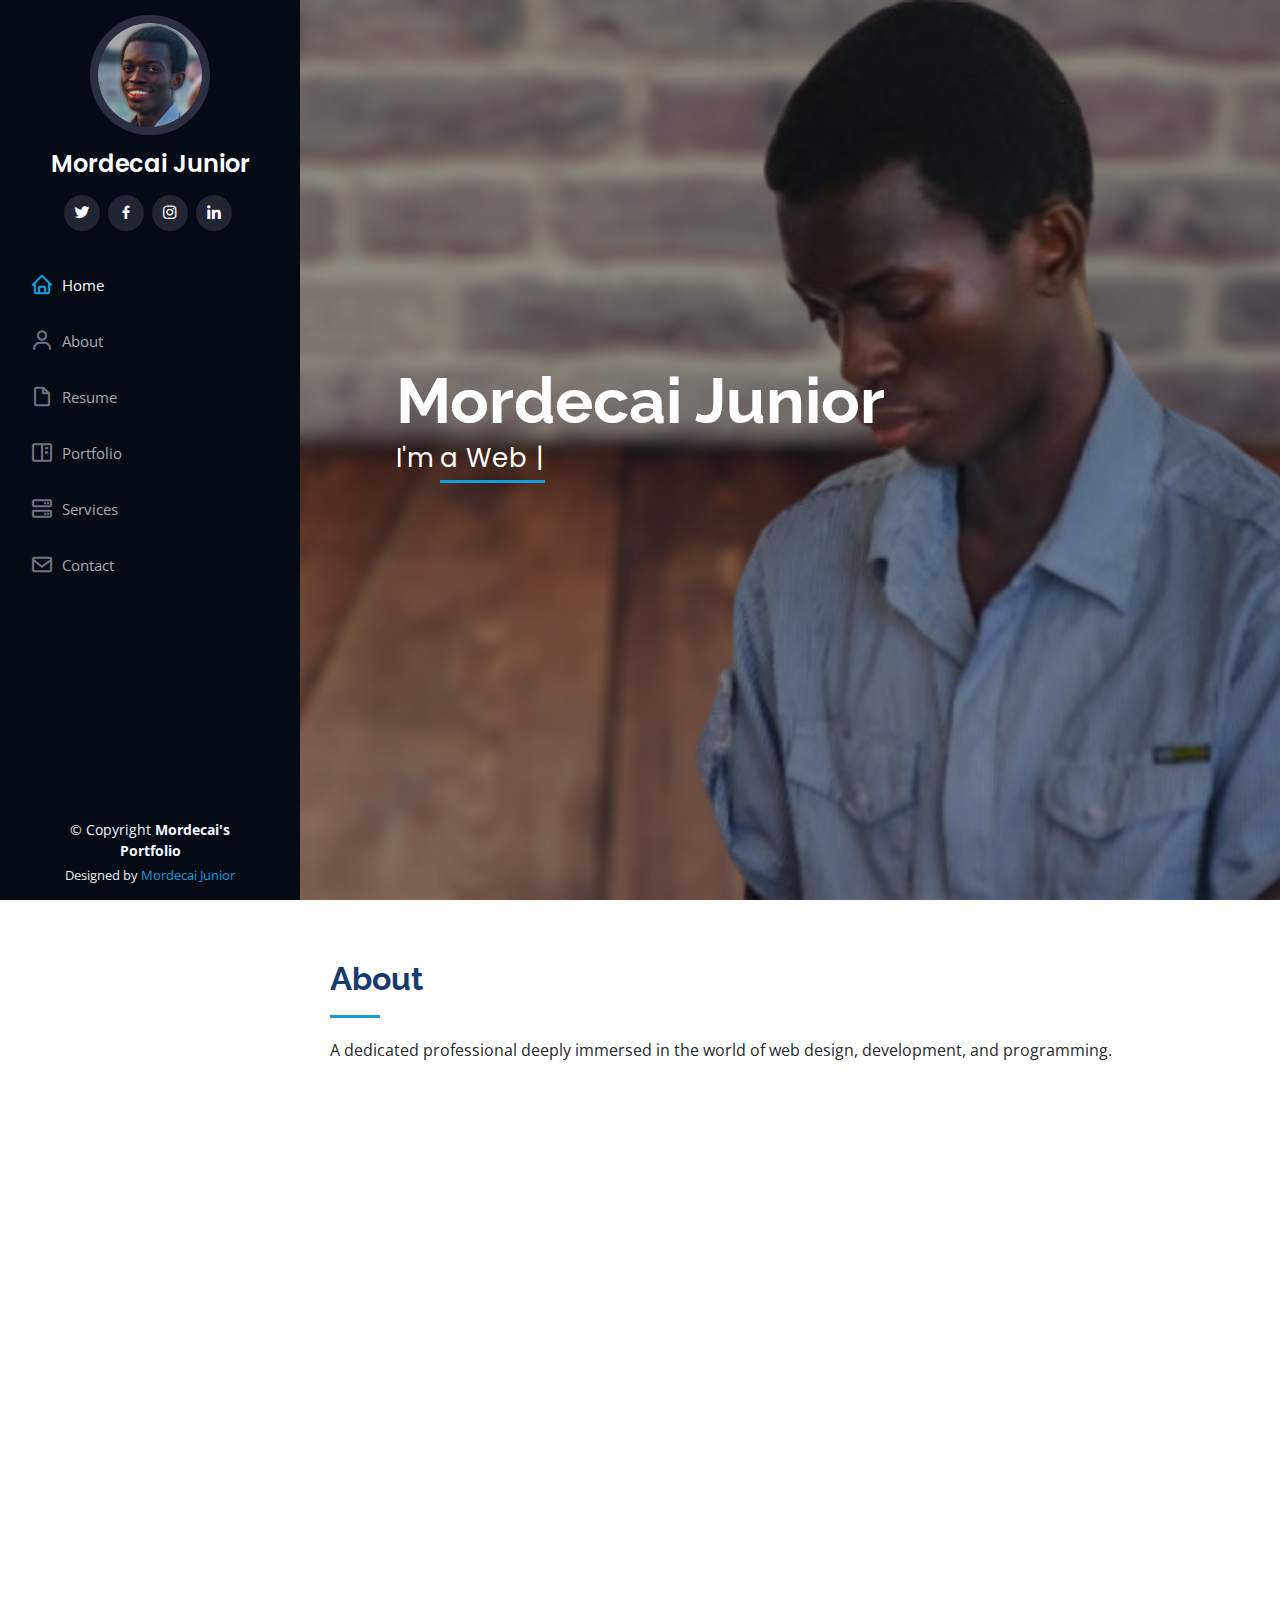
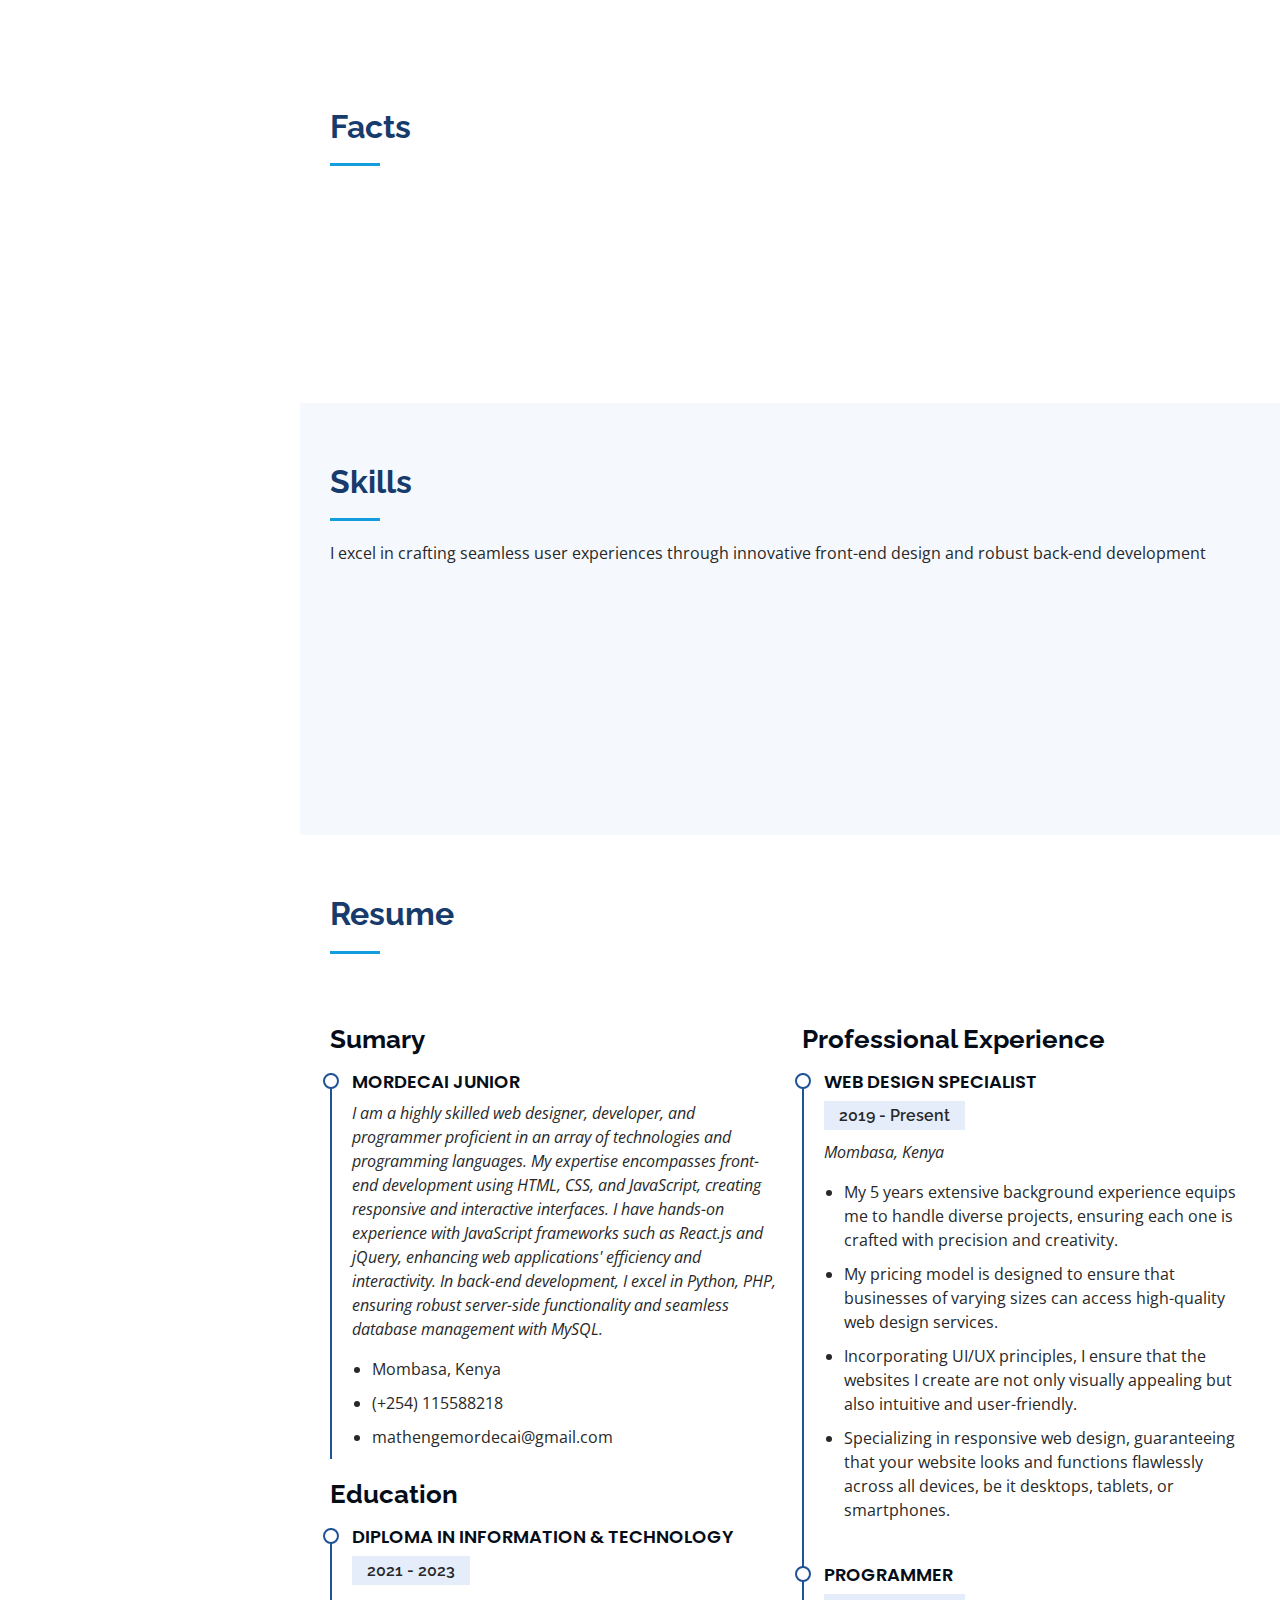
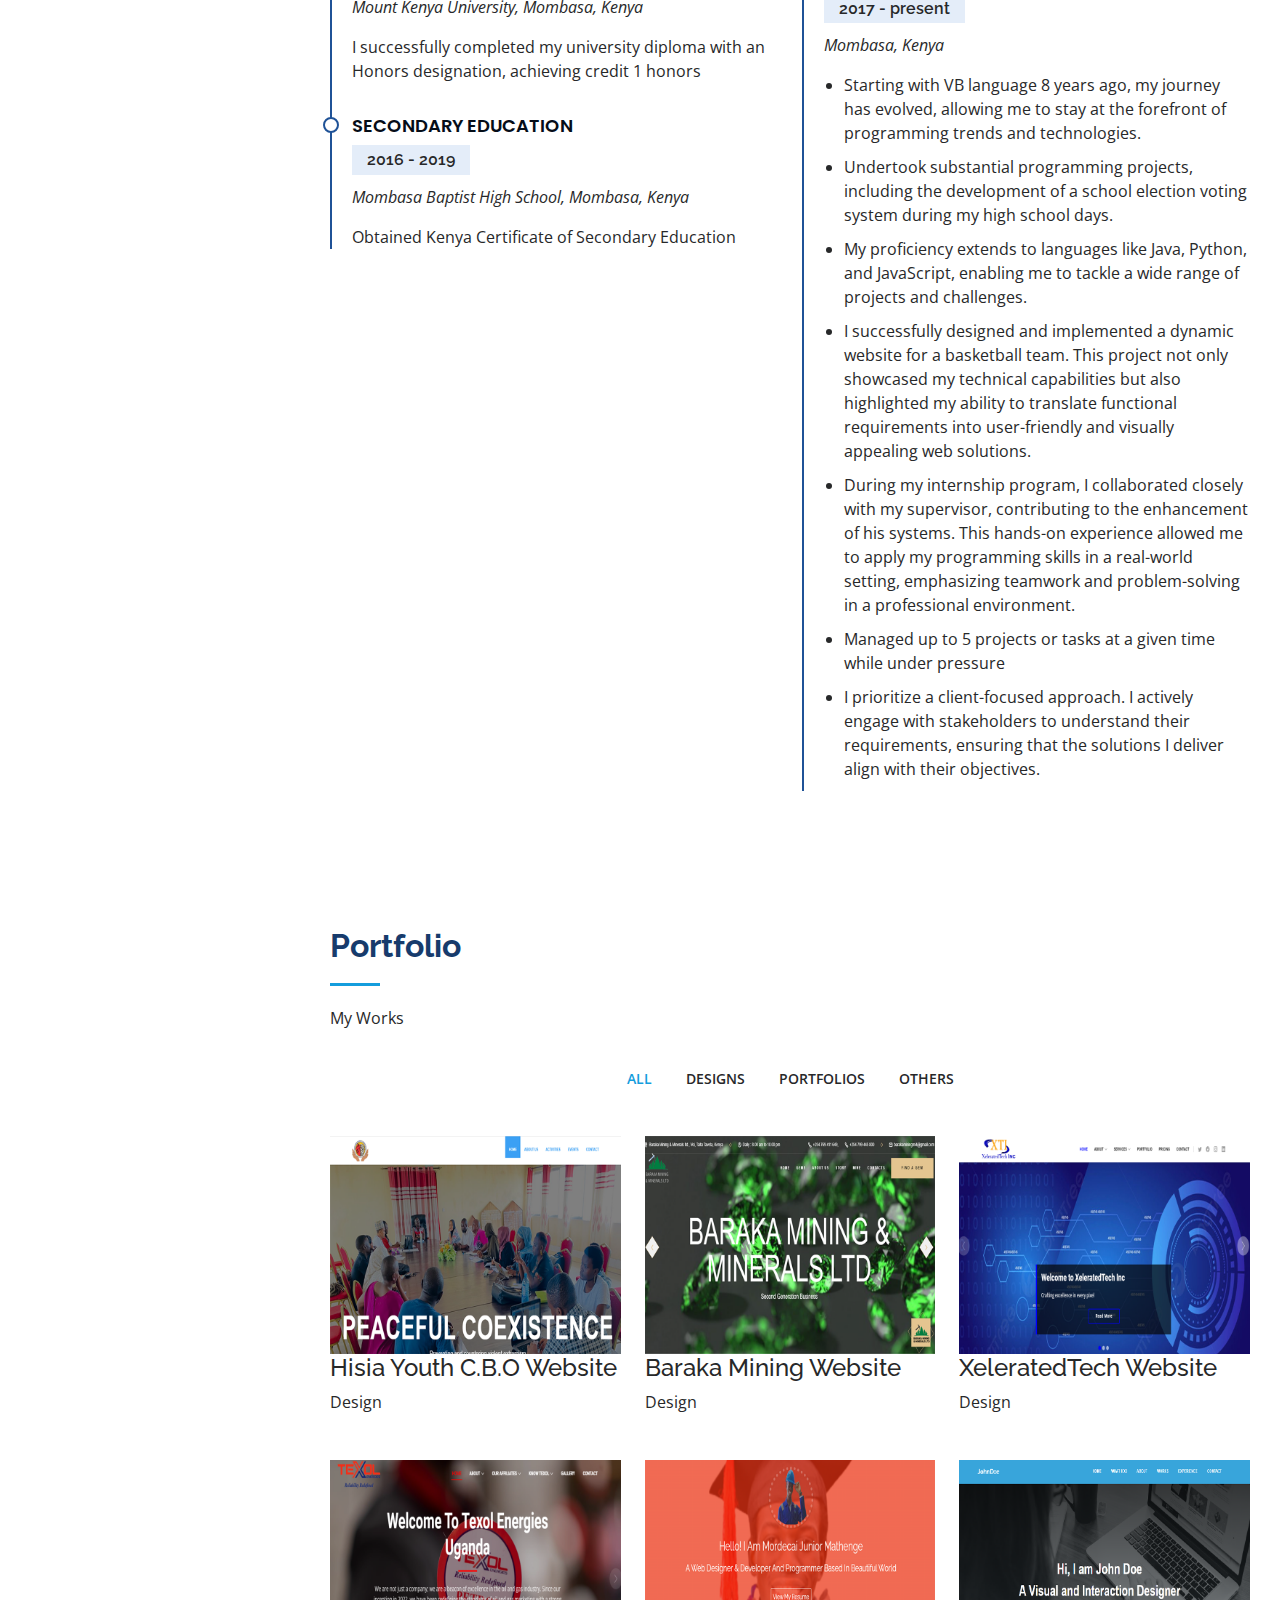
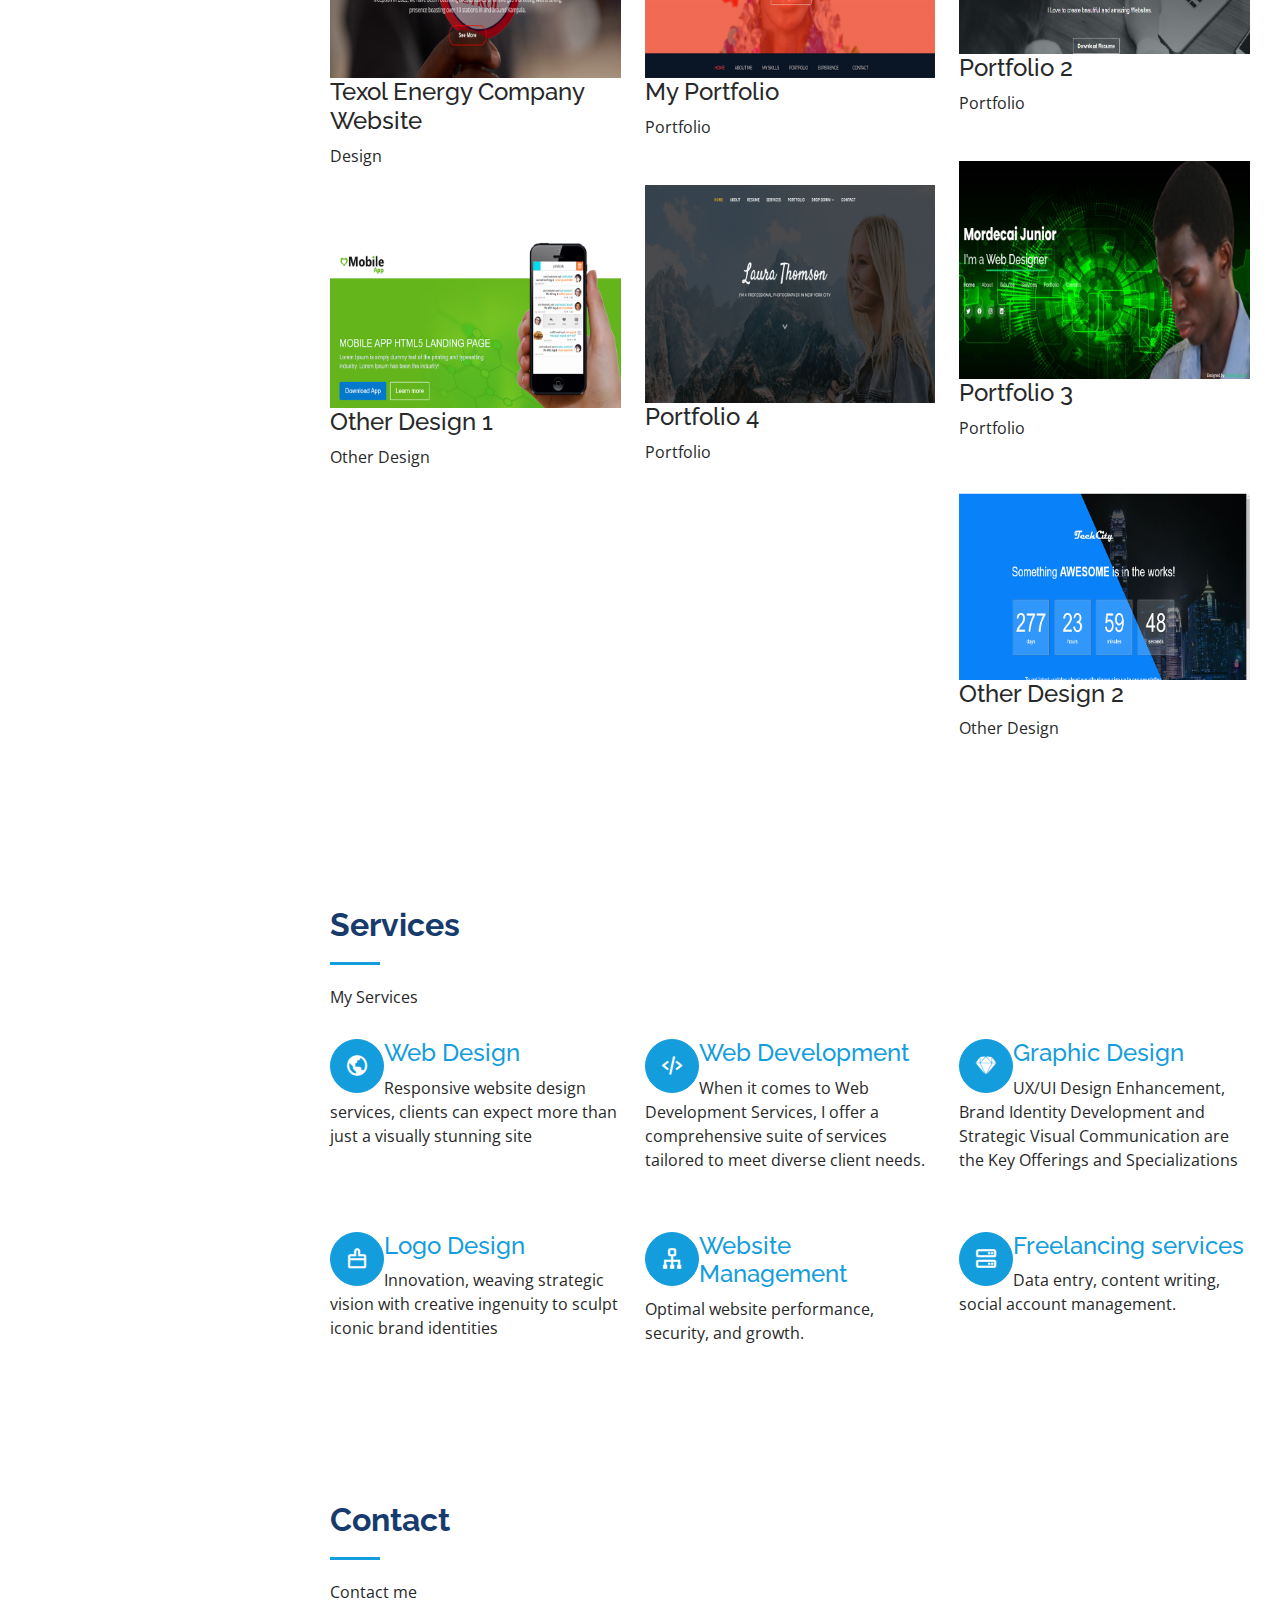
==== index.html @ 946fe079 "done" ====
<!DOCTYPE html>
<html lang="en">

<head>
  <meta charset="utf-8">
  <meta content="width=device-width, initial-scale=1.0" name="viewport">

  <title>Mordecai's Portfolio - Home</title>
  <meta content="" name="description">
  <meta content="" name="keywords">

  <!-- Favicons -->
  <link href="assets/img/favicon.png" rel="icon">
  <link href="assets/img/apple-touch-icon.png" rel="apple-touch-icon">

  <!-- Google Fonts -->
  <link href="https://fonts.googleapis.com/css?family=Open+Sans:300,300i,400,400i,600,600i,700,700i|Raleway:300,300i,400,400i,500,500i,600,600i,700,700i|Poppins:300,300i,400,400i,500,500i,600,600i,700,700i" rel="stylesheet">

  <!-- Vendor CSS Files -->
  <link href="assets/vendor/aos/aos.css" rel="stylesheet">
  <link href="assets/vendor/bootstrap/css/bootstrap.min.css" rel="stylesheet">
  <link href="assets/vendor/bootstrap-icons/bootstrap-icons.css" rel="stylesheet">
  <link href="assets/vendor/boxicons/css/boxicons.min.css" rel="stylesheet">
  <link href="assets/vendor/glightbox/css/glightbox.min.css" rel="stylesheet">
  <link href="assets/vendor/swiper/swiper-bundle.min.css" rel="stylesheet">

  <!-- Template Main CSS File -->
  <link href="assets/css/style.css" rel="stylesheet">

  <!-- =======================================================
  * Template Name: Mordecai's Portfolio
  * Updated: Jan 30 2024 with Bootstrap v5.3.2
  * Author: Owner of xeleratedtech.com
  ======================================================== -->
</head>

<body>

  <!-- ======= Mobile nav toggle button ======= -->
  <i class="bi bi-list mobile-nav-toggle d-xl-none"></i>

  <!-- ======= Header ======= -->
  <header id="header">
    <div class="d-flex flex-column">

      <div class="profile">
        <img src="assets/img/profile-img2.jpg" alt="" class="img-fluid rounded-circle">
        <h1 class="text-light"><a href="index.html">Mordecai Junior</a></h1>
        <div class="social-links mt-3 text-center">
          <a href="https://twitter.com/mordecai_j_m" class="twitter"><i class="bx bxl-twitter"></i></a>
          <a href="https://www.facebook.com/mordecai.mathenge/" class="facebook"><i class="bx bxl-facebook"></i></a>
          <a href="https://www.instagram.com/mordy_junior/" class="instagram"><i class="bx bxl-instagram"></i></a>
          <a href="https://www.linkedin.com/in/mordecai-mathenge-b097bb1b5/" class="linkedin"><i class="bx bxl-linkedin"></i></a>
        </div>
      </div>

      <nav id="navbar" class="nav-menu navbar">
        <ul>
          <li><a href="#hero" class="nav-link scrollto active"><i class="bx bx-home"></i> <span>Home</span></a></li>
          <li><a href="#about" class="nav-link scrollto"><i class="bx bx-user"></i> <span>About</span></a></li>
          <li><a href="#resume" class="nav-link scrollto"><i class="bx bx-file-blank"></i> <span>Resume</span></a></li>
          <li><a href="#portfolio" class="nav-link scrollto"><i class="bx bx-book-content"></i> <span>Portfolio</span></a></li>
          <li><a href="#services" class="nav-link scrollto"><i class="bx bx-server"></i> <span>Services</span></a></li>
          <li><a href="#contact" class="nav-link scrollto"><i class="bx bx-envelope"></i> <span>Contact</span></a></li>
        </ul>
      </nav><!-- .nav-menu -->
    </div>
  </header><!-- End Header -->

  <!-- ======= Hero Section ======= -->
  <section id="hero" class="d-flex flex-column justify-content-center align-items-center">
    <div class="hero-container" data-aos="fade-in">
      <h1>Mordecai Junior</h1>
      <p>I'm <span class="typed" data-typed-items="a Web Designer, a Web Developer, a Freelancer, a Programmer"></span></p>
    </div>
  </section><!-- End Hero -->

  <main id="main">

    <!-- ======= About Section ======= -->
    <section id="about" class="about">
      <div class="container">

        <div class="section-title">
          <h2>About</h2>
          <p>A dedicated professional deeply immersed in the world of web design, development, and programming.</p>
        </div>

        <div class="row">
          <div class="col-lg-4" data-aos="fade-right">
            <img src="assets/img/profile-img2.jpg" class="img-fluid" alt="">
          </div>
          <div class="col-lg-8 pt-4 pt-lg-0 content" data-aos="fade-left">
            <h3>Web Designer &amp; Developer.</h3>
            <p class="fst-italic">
              In the fast-paced world of web technologies, I am always eager to learn and grow. Staying updated with the latest trends and tools is not just a habit but a passion. This continuous learning allows me to incorporate cutting-edge techniques into my work, ensuring that my clients receive websites that are not only modern but also innovative in every sense.
            </p>
            <div class="row">
              <div class="col-lg-6">
                <ul>
                  <li><i class="bi bi-chevron-right"></i> <strong>Birthday:</strong> <span>30<sup>TH</sup> JULY 2002</span></li>
                  <li><i class="bi bi-chevron-right"></i> <strong>Website:</strong><a href="https://xeleratedtech.com" target="_blank"><span>www.xeleratedtech.com</span></a></li>
                  <li><i class="bi bi-chevron-right"></i> <strong>Phone:</strong><a href="tel:+254115588218" aria-label="+254 115 588218">
                    +254 115 588218
                  </a></li>
                  <li><i class="bi bi-chevron-right"></i> <strong>City:</strong> <span>Mombasa, Kenya</span></li>
                </ul>
              </div>
              <div class="col-lg-6">
                <ul>
                  <li><i class="bi bi-chevron-right"></i> <strong>Age:</strong> <span>22</span></li>
                  <li><i class="bi bi-chevron-right"></i> <strong>Email:</strong><a href="mailto:mathengemordecai@gmail.com" aria-label="mathengemordecai@gmail.com" target="_blank">
                    mathengemordecai@gmail.com
                  </a></li>
                  <li><i class="bi bi-chevron-right"></i> <strong>Freelance:</strong> <span>Available</span></li>
                </ul>
              </div>
            </div>
            <p>
              I take immense pride in my ability to design visually striking and user-friendly websites. Utilizing my skills in HTML, CSS, and JavaScript, I create responsive interfaces that ensure seamless navigation and an enjoyable user experience. Additionally, my expertise extends to back-end development, where languages like Python, PHP, and Ruby enable me to build powerful and dynamic web applications.
            </p>
          </div>
        </div>

      </div>
    </section><!-- End About Section -->

    <!-- ======= Facts Section ======= -->
    <section id="facts" class="facts">
      <div class="container">

        <div class="section-title">
          <h2>Facts</h2>
        </div>

        <div class="row no-gutters">

          <div class="col-lg-3 col-md-6 d-md-flex align-items-md-stretch" data-aos="fade-up">
            <div class="count-box">
              <i class="bi bi-emoji-smile"></i>
              <span data-purecounter-start="0" data-purecounter-end="232" data-purecounter-duration="1" class="purecounter"></span>
              <p><strong>Happy Clients</strong></p>
            </div>
          </div>

          <div class="col-lg-3 col-md-6 d-md-flex align-items-md-stretch" data-aos="fade-up" data-aos-delay="100">
            <div class="count-box">
              <i class="bi bi-journal-richtext"></i>
              <span data-purecounter-start="0" data-purecounter-end="15" data-purecounter-duration="1" class="purecounter"></span>
              <p><strong>Projects</strong></p>
            </div>
          </div>

          <div class="col-lg-3 col-md-6 d-md-flex align-items-md-stretch" data-aos="fade-up" data-aos-delay="200">
            <div class="count-box">
              <i class="bi bi-headset"></i>
              <span data-purecounter-start="0" data-purecounter-end="1440" data-purecounter-duration="1" class="purecounter"></span>
              <p><strong>Hours Of Support</strong></p>
            </div>
          </div>

          <div class="col-lg-3 col-md-6 d-md-flex align-items-md-stretch" data-aos="fade-up" data-aos-delay="300">
            <div class="count-box">
              <i class="bi bi-git"></i>
              <span data-purecounter-start="0" data-purecounter-end="558" data-purecounter-duration="1" class="purecounter"></span>
              <p><strong>Git commits</strong></p>
            </div>
          </div>

        </div>

      </div>
    </section><!-- End Facts Section -->

    <!-- ======= Skills Section ======= -->
    <section id="skills" class="skills section-bg">
      <div class="container">

        <div class="section-title">
          <h2>Skills</h2>
          <p>I excel in crafting seamless user experiences through innovative front-end design and robust back-end development</p>
        </div>

        <div class="row skills-content">

          <div class="col-lg-6" data-aos="fade-up">

            <div class="progress">
              <span class="skill">HTML <i class="val">100%</i></span>
              <div class="progress-bar-wrap">
                <div class="progress-bar" role="progressbar" aria-valuenow="100" aria-valuemin="0" aria-valuemax="100"></div>
              </div>
            </div>

            <div class="progress">
              <span class="skill">CSS <i class="val">90%</i></span>
              <div class="progress-bar-wrap">
                <div class="progress-bar" role="progressbar" aria-valuenow="90" aria-valuemin="0" aria-valuemax="100"></div>
              </div>
            </div>

            <div class="progress">
              <span class="skill">JavaScript <i class="val">75%</i></span>
              <div class="progress-bar-wrap">
                <div class="progress-bar" role="progressbar" aria-valuenow="75" aria-valuemin="0" aria-valuemax="100"></div>
              </div>
            </div>

          </div>

          <div class="col-lg-6" data-aos="fade-up" data-aos-delay="100">

            <div class="progress">
              <span class="skill">PHP <i class="val">80%</i></span>
              <div class="progress-bar-wrap">
                <div class="progress-bar" role="progressbar" aria-valuenow="80" aria-valuemin="0" aria-valuemax="100"></div>
              </div>
            </div>

            <div class="progress">
              <span class="skill">WordPress/CMS <i class="val">90%</i></span>
              <div class="progress-bar-wrap">
                <div class="progress-bar" role="progressbar" aria-valuenow="90" aria-valuemin="0" aria-valuemax="100"></div>
              </div>
            </div>

            <div class="progress">
              <span class="skill">Photoshop <i class="val">55%</i></span>
              <div class="progress-bar-wrap">
                <div class="progress-bar" role="progressbar" aria-valuenow="55" aria-valuemin="0" aria-valuemax="100"></div>
              </div>
            </div>

          </div>

        </div>

      </div>
    </section><!-- End Skills Section -->

    <!-- ======= Resume Section ======= -->
  <section id="resume" class="resume">
    <div class="container">

      <div class="section-title">
        <h2>Resume</h2>
      </div>

      <div class="row">
        <div class="col-lg-6">
          <h3 class="resume-title">Sumary</h3>
          <div class="resume-item pb-0">
            <h4>Mordecai Junior</h4>
            <p><em>I am a highly skilled web designer, developer, and programmer proficient in an array of technologies and programming languages. My expertise encompasses front-end development using HTML, CSS, and JavaScript, creating responsive and interactive interfaces. I have hands-on experience with JavaScript frameworks such as React.js and jQuery, enhancing web applications' efficiency and interactivity. In back-end development, I excel in Python, PHP, ensuring robust server-side functionality and seamless database management with MySQL.</em></p>
            <p>
            <ul>
              <li>Mombasa, Kenya</li>
              <li>(+254) 115588218</li>
              <li>mathengemordecai@gmail.com</li>
            </ul>
            </p>
          </div>

          <h3 class="resume-title">Education</h3>
          <div class="resume-item">
            <h4>Diploma in information &amp; Technology</h4>
            <h5>2021 - 2023</h5>
            <p><em>Mount Kenya University, Mombasa, Kenya</em></p>
            <p>I successfully completed my university diploma with an Honors designation, achieving
            credit 1 honors</p>
          </div>
          <div class="resume-item">
            <h4>Secondary Education</h4>
            <h5>2016 - 2019</h5>
            <p><em>Mombasa Baptist High School, Mombasa, Kenya</em></p>
            <p>Obtained Kenya Certificate of Secondary Education</p>
          </div>
        </div>
        <div class="col-lg-6">
          <h3 class="resume-title">Professional Experience</h3>
          <div class="resume-item">
            <h4>Web design specialist</h4>
            <h5>2019 - Present</h5>
            <p><em>Mombasa, Kenya </em></p>
            <p>
            <ul>
              <li>My 5 years extensive background experience equips me to handle diverse projects, ensuring each one is crafted with precision and creativity.</li>
              <li>My pricing model is designed to ensure that businesses of varying sizes can access high-quality web design services. </li>
              <li>Incorporating UI/UX principles, I ensure that the websites I create are not only visually appealing but also intuitive and user-friendly.</li>
              <li>Specializing in responsive web design, guaranteeing that your website looks and functions flawlessly across all devices, be it desktops, tablets, or smartphones.</li>
            </ul>
            </p>
          </div>
          <div class="resume-item">
            <h4>Programmer</h4>
            <h5>2017 - present</h5>
            <p><em>Mombasa, Kenya</em></p>
            <p>
            <ul>
              <li>Starting with VB language 8 years ago, my journey has evolved, allowing me to stay at the forefront of programming trends and technologies.</li>
              <li>Undertook substantial programming projects, including the development of a school election voting system during my high school days.</li>
              <li>My proficiency extends to languages like Java, Python, and JavaScript, enabling me to tackle a wide range of projects and challenges.</li>
              <li>I successfully designed and implemented a dynamic website for a basketball team. This project not only showcased my technical capabilities but also highlighted my ability to translate functional requirements into user-friendly and visually appealing web solutions.</li>
              <li> During my internship program, I collaborated closely with my supervisor, contributing to the enhancement of his systems. This hands-on experience allowed me to apply my programming skills in a real-world setting, emphasizing teamwork and problem-solving in a professional environment.</li>
              <li>Managed up to 5 projects or tasks at a given time while under pressure</li>
              <li>I prioritize a client-focused approach. I actively engage with stakeholders to understand their requirements, ensuring that the solutions I deliver align with their objectives.</li>
            </ul>
            </p>
          </div>
        </div>
      </div>

    </div>
  </section><!-- End Resume Section -->

    <!-- ======= Portfolio Section ======= -->
  <section id="portfolio" class="portfolio">
    <div class="container">

      <div class="section-title">
        <h2>Portfolio</h2>
        <p>My Works</p>
      </div>

      <div class="row">
        <div class="col-lg-12 d-flex justify-content-center">
          <ul id="portfolio-flters">
            <li data-filter="*" class="filter-active">All</li>
            <li data-filter=".filter-designs">Designs</li>
            <li data-filter=".filter-portfolios">Portfolios</li>
            <li data-filter=".filter-others">others</li>
          </ul>
        </div>
      </div>

      <div class="row portfolio-container">

        <div class="col-lg-4 col-md-6 portfolio-item filter-designs">
          <div class="portfolio-wrap">
            <img src="assets/img/portfolio/portfolio1.png" class="img-fluid" alt="">
            <div class="portfolio-info">
              <h4>Hisia Youth C.B.O Website</h4>
              <p>Design</p>
              <div class="portfolio-links">
                <a href="assets/img/portfolio/portfolio1.png" data-gallery="portfolioGallery" class="portfolio-lightbox" title="Design 1"><i class="bx bx-plus"></i></a>
                <a href="https://morde2002.github.io/hisiayouth.github.io/" data-gallery="portfolioDetailsGallery" data-glightbox="type: external" class="portfolio-details-lightbox" title="Portfolio Details" target="_blank"><i class="bx bx-link"></i></a>
              </div>
            </div>
          </div>
        </div>

        <div class="col-lg-4 col-md-6 portfolio-item filter-designs">
          <div class="portfolio-wrap">
            <img src="assets/img/portfolio/portfolio2.png" class="img-fluid" alt="">
            <div class="portfolio-info">
              <h4>Baraka Mining Website</h4>
              <p>Design</p>
              <div class="portfolio-links">
                <a href="assets/img/portfolio/portfolio.png" data-gallery="portfolioGallery" class="portfolio-lightbox" title="Design 2"><i class="bx bx-plus"></i></a>
                <a href="https://barakaminingltd.co.ke" data-gallery="portfolioDetailsGallery" data-glightbox="type: external" class="portfolio-details-lightbox" title="Portfolio Details" target="_blank"><i class="bx bx-link"></i></a>
              </div>
            </div>
          </div>
        </div>

        <div class="col-lg-4 col-md-6 portfolio-item filter-designs">
          <div class="portfolio-wrap">
            <img src="assets/img/portfolio/portfolio3.png" class="img-fluid" alt="">
            <div class="portfolio-info">
              <h4>XeleratedTech Website</h4>
              <p>Design</p>
              <div class="portfolio-links">
                <a href="assets/img/portfolio/portfolio3.png" data-gallery="portfolioGallery" class="portfolio-lightbox" title="Design 3"><i class="bx bx-plus"></i></a>
                <a href="portfolio-details.html" data-gallery="portfolioDetailsGallery" data-glightbox="type: external" class="portfolio-details-lightbox" title="Portfolio Details"><i class="bx bx-link"></i></a>
              </div>
            </div>
          </div>
        </div>

        <div class="col-lg-4 col-md-6 portfolio-item filter-designs">
          <div class="portfolio-wrap">
            <img src="assets/img/portfolio/portfolio8.png" class="img-fluid" alt="">
            <div class="portfolio-info">
              <h4>Texol Energy Company Website</h4>
              <p>Design</p>
              <div class="portfolio-links">
                <a href="assets/img/portfolio/portfolio8.png" data-gallery="portfolioGallery" class="portfolio-lightbox" title="Design 4"><i class="bx bx-plus"></i></a>
                <a href="https://texolenergies.com" data-gallery="portfolioDetailsGallery" data-glightbox="type: external" class="portfolio-details-lightbox" title="Portfolio Details" target="_blank"><i class="bx bx-link"></i></a>
              </div>
            </div>
          </div>
        </div>

        <div class="col-lg-4 col-md-6 portfolio-item filter-portfolios">
          <div class="portfolio-wrap">
            <img src="assets/img/portfolio/portfolio4.png" class="img-fluid" alt="">
            <div class="portfolio-info">
              <h4>My Portfolio</h4>
              <p>Portfolio</p>
              <div class="portfolio-links">
                <a href="assets/img/portfolio/portfolio4.png" data-gallery="portfolioGallery" class="portfolio-lightbox" title="Portfolio 1"><i class="bx bx-plus"></i></a>
                <a href="portfolio-details.html" data-gallery="portfolioDetailsGallery" data-glightbox="type: external" class="portfolio-details-lightbox" title="Portfolio Details"><i class="bx bx-link"></i></a>
              </div>
            </div>
          </div>
        </div>

        <div class="col-lg-4 col-md-6 portfolio-item filter-portfolios">
          <div class="portfolio-wrap">
            <img src="assets/img/portfolio/portfolio5.png" class="img-fluid" alt="">
            <div class="portfolio-info">
              <h4>Portfolio 2</h4>
              <p>Portfolio</p>
              <div class="portfolio-links">
                <a href="assets/img/portfolio/portfolio5.png" data-gallery="portfolioGallery" class="portfolio-lightbox" title="Portfolio 2"><i class="bx bx-plus"></i></a>
                <a href="portfolio-details.html" data-gallery="portfolioDetailsGallery" data-glightbox="type: external" class="portfolio-details-lightbox" title="Portfolio Details"><i class="bx bx-link"></i></a>
              </div>
            </div>
          </div>
        </div>

        <div class="col-lg-4 col-md-6 portfolio-item filter-portfolios">
          <div class="portfolio-wrap">
            <img src="assets/img/portfolio/portfolio9.png" class="img-fluid" alt="">
            <div class="portfolio-info">
              <h4>Portfolio 3</h4>
              <p>Portfolio</p>
              <div class="portfolio-links">
                <a href="assets/img/portfolio/portfolio9.png" data-gallery="portfolioGallery" class="portfolio-lightbox" title="Portfolio 3"><i class="bx bx-plus"></i></a>
                <a href="portfolio-details.html" data-gallery="portfolioDetailsGallery" data-glightbox="type: external" class="portfolio-details-lightbox" title="Portfolio Details"><i class="bx bx-link"></i></a>
              </div>
            </div>
          </div>
        </div>

        <div class="col-lg-4 col-md-6 portfolio-item filter-portfolios">
          <div class="portfolio-wrap">
            <img src="assets/img/portfolio/portfolio10.png" class="img-fluid" alt="">
            <div class="portfolio-info">
              <h4>Portfolio 4</h4>
              <p>Portfolio</p>
              <div class="portfolio-links">
                <a href="assets/img/portfolio/portfolio10.png" data-gallery="portfolioGallery" class="portfolio-lightbox" title="Portfolio 4"><i class="bx bx-plus"></i></a>
                <a href="portfolio-details.html" data-gallery="portfolioDetailsGallery" data-glightbox="type: external" class="portfolio-details-lightbox" title="Portfolio Details"><i class="bx bx-link"></i></a>
              </div>
            </div>
          </div>
        </div>

        <div class="col-lg-4 col-md-6 portfolio-item filter-others">
          <div class="portfolio-wrap">
            <img src="assets/img/portfolio/portfolio6.png" class="img-fluid" alt="">
            <div class="portfolio-info">
              <h4>Other Design 1</h4>
              <p>Other Design</p>
              <div class="portfolio-links">
                <a href="assets/img/portfolio/portfolio6.png" data-gallery="portfolioGallery" class="portfolio-lightbox" title="Other Design 1"><i class="bx bx-plus"></i></a>
                <a href="portfolio-details.html" data-gallery="portfolioDetailsGallery" data-glightbox="type: external" class="portfolio-details-lightbox" title="Portfolio Details"><i class="bx bx-link"></i></a>
              </div>
            </div>
          </div>
        </div>
        
        <div class="col-lg-4 col-md-6 portfolio-item filter-others">
          <div class="portfolio-wrap">
            <img src="assets/img/portfolio/portfolio7.png" class="img-fluid" alt="">
            <div class="portfolio-info">
              <h4>Other Design 2</h4>
              <p>Other Design</p>
              <div class="portfolio-links">
                <a href="assets/img/portfolio/portfolio7.png" data-gallery="portfolioGallery" class="portfolio-lightbox" title="Other Design 2"><i class="bx bx-plus"></i></a>
                <a href="portfolio-details.html" data-gallery="portfolioDetailsGallery" data-glightbox="type: external" class="portfolio-details-lightbox" title="Portfolio Details"><i class="bx bx-link"></i></a>
              </div>
            </div>
          </div>
        </div>

      </div>

    </div>
  </section><!-- End Portfolio Section -->

    <!-- ======= Services Section ======= -->
  <section id="services" class="services">
    <div class="container">

      <div class="section-title">
        <h2>Services</h2>
        <p>My Services</p>
      </div>

      <div class="row">
        <div class="col-lg-4 col-md-6 d-flex align-items-stretch">
          <div class="icon-box">
            <div class="icon"><i class="bx bx-world"></i></div>
            <h4><a href="">Web Design</a></h4>
            <p>Responsive website design services, clients can expect more than just a visually stunning site</p>
          </div>
        </div>

        <div class="col-lg-4 col-md-6 d-flex align-items-stretch mt-4 mt-md-0">
          <div class="icon-box">
            <div class="icon"><i class='bx bx-code-alt'></i></div>
            <h4><a href="">Web Development</a></h4>
            <p>When it comes to Web Development Services, I offer a comprehensive suite of services tailored to meet diverse client needs.</p>
          </div>
        </div>

        <div class="col-lg-4 col-md-6 d-flex align-items-stretch mt-4 mt-lg-0">
          <div class="icon-box">
            <div class="icon"><i class='bx bxl-sketch'></i></div>
            <h4><a href="">Graphic Design</a></h4>
            <p>UX/UI Design Enhancement, Brand Identity Development and Strategic Visual Communication are the Key Offerings and Specializations</p>
          </div>
        </div>

        <div class="col-lg-4 col-md-6 d-flex align-items-stretch mt-4">
          <div class="icon-box">
            <div class="icon"><i class='bx bx-brush-alt'></i></div>
            <h4><a href="">Logo Design</a></h4>
            <p>Innovation, weaving strategic vision with creative ingenuity to sculpt iconic brand identities</p>
          </div>
        </div>

        <div class="col-lg-4 col-md-6 d-flex align-items-stretch mt-4">
          <div class="icon-box">
            <div class="icon"><i class='bx bx-sitemap'></i></div>
            <h4><a href="">Website Management</a></h4>
            <p>Optimal website performance, security, and growth.</p>
          </div>
        </div>

        <div class="col-lg-4 col-md-6 d-flex align-items-stretch mt-4">
          <div class="icon-box">
            <div class="icon"><i class='bx bx-server'></i></div>
            <h4><a href="">Freelancing services</a></h4>
            <p>Data entry, content writing, social account management.</p>
          </div>
        </div>

      </div>

    </div>
  </section><!-- End Services Section -->

    <!-- ======= Testimonials Section ======= -->
    <!--
      <section id="testimonials" class="testimonials section-bg">
      <div class="container">

        <div class="section-title">
          <h2>Testimonials</h2>
          <p>Magnam dolores commodi suscipit. Necessitatibus eius consequatur ex aliquid fuga eum quidem. Sit sint consectetur velit. Quisquam quos quisquam cupiditate. Et nemo qui impedit suscipit alias ea. Quia fugiat sit in iste officiis commodi quidem hic quas.</p>
        </div>

        <div class="testimonials-slider swiper" data-aos="fade-up" data-aos-delay="100">
          <div class="swiper-wrapper">

            <div class="swiper-slide">
              <div class="testimonial-item" data-aos="fade-up">
                <p>
                  <i class="bx bxs-quote-alt-left quote-icon-left"></i>
                  Proin iaculis purus consequat sem cure digni ssim donec porttitora entum suscipit rhoncus. Accusantium quam, ultricies eget id, aliquam eget nibh et. Maecen aliquam, risus at semper.
                  <i class="bx bxs-quote-alt-right quote-icon-right"></i>
                </p>
                <img src="assets/img/testimonials/testimonials-1.jpg" class="testimonial-img" alt="">
                <h3>Saul Goodman</h3>
                <h4>Ceo &amp; Founder</h4>
              </div>
            </div>

            <div class="swiper-slide">
              <div class="testimonial-item" data-aos="fade-up" data-aos-delay="100">
                <p>
                  <i class="bx bxs-quote-alt-left quote-icon-left"></i>
                  Export tempor illum tamen malis malis eram quae irure esse labore quem cillum quid cillum eram malis quorum velit fore eram velit sunt aliqua noster fugiat irure amet legam anim culpa.
                  <i class="bx bxs-quote-alt-right quote-icon-right"></i>
                </p>
                <img src="assets/img/testimonials/testimonials-2.jpg" class="testimonial-img" alt="">
                <h3>Sara Wilsson</h3>
                <h4>Designer</h4>
              </div>
            </div>

            <div class="swiper-slide">
              <div class="testimonial-item" data-aos="fade-up" data-aos-delay="200">
                <p>
                  <i class="bx bxs-quote-alt-left quote-icon-left"></i>
                  Enim nisi quem export duis labore cillum quae magna enim sint quorum nulla quem veniam duis minim tempor labore quem eram duis noster aute amet eram fore quis sint minim.
                  <i class="bx bxs-quote-alt-right quote-icon-right"></i>
                </p>
                <img src="assets/img/testimonials/testimonials-3.jpg" class="testimonial-img" alt="">
                <h3>Jena Karlis</h3>
                <h4>Store Owner</h4>
              </div>
            </div>

            <div class="swiper-slide">
              <div class="testimonial-item" data-aos="fade-up" data-aos-delay="300">
                <p>
                  <i class="bx bxs-quote-alt-left quote-icon-left"></i>
                  Fugiat enim eram quae cillum dolore dolor amet nulla culpa multos export minim fugiat minim velit minim dolor enim duis veniam ipsum anim magna sunt elit fore quem dolore labore illum veniam.
                  <i class="bx bxs-quote-alt-right quote-icon-right"></i>
                </p>
                <img src="assets/img/testimonials/testimonials-4.jpg" class="testimonial-img" alt="">
                <h3>Matt Brandon</h3>
                <h4>Freelancer</h4>
              </div>
            </div>

            <div class="swiper-slide">
              <div class="testimonial-item" data-aos="fade-up" data-aos-delay="400">
                <p>
                  <i class="bx bxs-quote-alt-left quote-icon-left"></i>
                  Quis quorum aliqua sint quem legam fore sunt eram irure aliqua veniam tempor noster veniam enim culpa labore duis sunt culpa nulla illum cillum fugiat legam esse veniam culpa fore nisi cillum quid.
                  <i class="bx bxs-quote-alt-right quote-icon-right"></i>
                </p>
                <img src="assets/img/testimonials/testimonials-5.jpg" class="testimonial-img" alt="">
                <h3>John Larson</h3>
                <h4>Entrepreneur</h4>
              </div>
            </div>

          </div>
          <div class="swiper-pagination"></div>
        </div>

      </div>
    </section>
    -->
    <!-- End Testimonials Section -->

    <!-- ======= Contact Section ======= -->
    <section id="contact" class="contact">
      <div class="container">

        <div class="section-title">
          <h2>Contact</h2>
          <p>Contact me</p>
        </div>

        <div class="row" data-aos="fade-in">

          <div class="col-lg-5 d-flex align-items-stretch">
            <div class="info">
              <div class="address">
                <i class="bi bi-geo-alt"></i>
                <h4>Location:</h4>
                <p>Mombasa, Kenya</p>
              </div>

              <div class="email">
                <i class="bi bi-envelope"></i>
                <h4>Email:</h4>
                <a href="mailto:mathengemordecai@gmail.com" aria-label="mathengemordecai@gmail.com" target="_blank">
                  <p>mathengemordecai@gmail.com</p>
                </a>
              </div>

              <div class="phone">
                <i class="bi bi-phone"></i>
                <h4>Call:</h4>
                <a href="tel:+254115588218" aria-label="+254 115 588218">
                  <p>+254 115 588218</p>
                </a>
              </div>

              <iframe src="https://www.google.com/maps/embed?pb=!1m18!1m12!1m3!1d15918.637904339132!2d39.65062672940117!3d-4.089548980926619!2m3!1f0!2f0!3f0!3m2!1i1024!2i768!4f13.1!3m3!1m2!1s0x184013573f5d712d%3A0x8061b3db8f33346e!2sLikoni%2C%20Mombasa!5e0!3m2!1sen!2ske!4v1706788744132!5m2!1sen!2ske" frameborder="0" style="border:0; width: 100%; height: 290px;" allowfullscreen></iframe>
            </div>

          </div>

          <div class="col-lg-7 mt-5 mt-lg-0 d-flex align-items-stretch">
            <form action="contact.php" method="post" role="form" class="php-email-form">
              <div class="row">
                <div class="form-group col-md-6">
                  <label for="name">Your Name</label>
                  <input type="text" name="name" class="form-control" id="name" required>
                </div>
                <div class="form-group col-md-6">
                  <label for="name">Your Email</label>
                  <input type="email" class="form-control" name="email" id="email" required>
                </div>
              </div>
              <div class="form-group">
                <label for="name">Subject</label>
                <input type="text" class="form-control" name="subject" id="subject" required>
              </div>
              <div class="form-group">
                <label for="name">Message</label>
                <textarea class="form-control" name="message" rows="10" required></textarea>
              </div>
              <div class="text-center">
                <button type="send">Send Message</button>
              </div>
            </form>
          </div>

        </div>

      </div>
    </section><!-- End Contact Section -->

  </main><!-- End #main -->

  <!-- ======= Footer ======= -->
  <footer id="footer">
    <div class="container">
      <div class="copyright">
        &copy; Copyright <strong><span>Mordecai's Portfolio</span></strong>
      </div>
      <div class="credits">
        <!-- All the links in the footer should remain intact. -->
        Designed by <a href="https://xeleratedtech.com/">Mordecai Junior</a>
      </div>
    </div>
  </footer><!-- End  Footer -->

  <a href="#" class="back-to-top d-flex align-items-center justify-content-center"><i class="bi bi-arrow-up-short"></i></a>

  <!-- Vendor JS Files -->
  <script src="assets/vendor/purecounter/purecounter_vanilla.js"></script>
  <script src="assets/vendor/aos/aos.js"></script>
  <script src="assets/vendor/bootstrap/js/bootstrap.bundle.min.js"></script>
  <script src="assets/vendor/glightbox/js/glightbox.min.js"></script>
  <script src="assets/vendor/isotope-layout/isotope.pkgd.min.js"></script>
  <script src="assets/vendor/swiper/swiper-bundle.min.js"></script>
  <script src="assets/vendor/typed.js/typed.umd.js"></script>
  <script src="assets/vendor/waypoints/noframework.waypoints.js"></script>
  <script src="assets/vendor/php-email-form/validate.js"></script>

  <!-- Template Main JS File -->
  <script src="assets/js/main.js"></script>

</body>

</html>
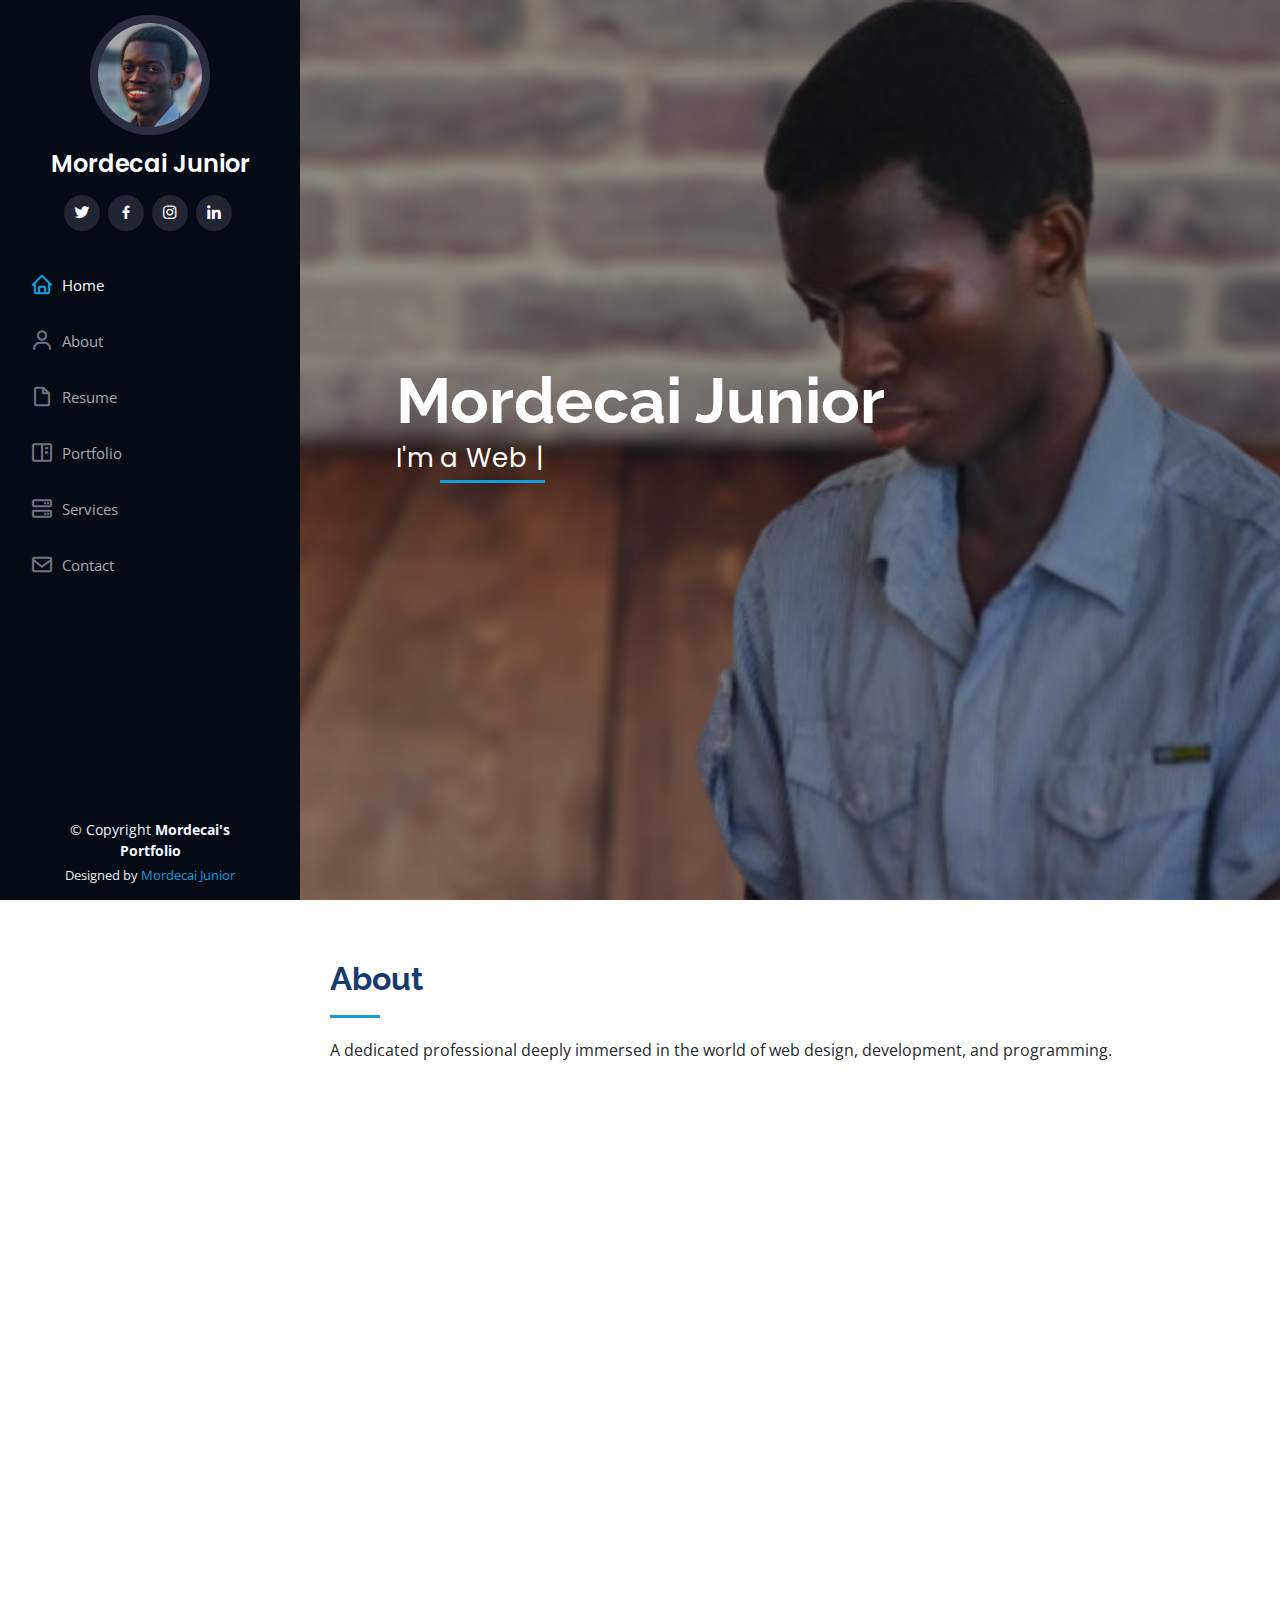
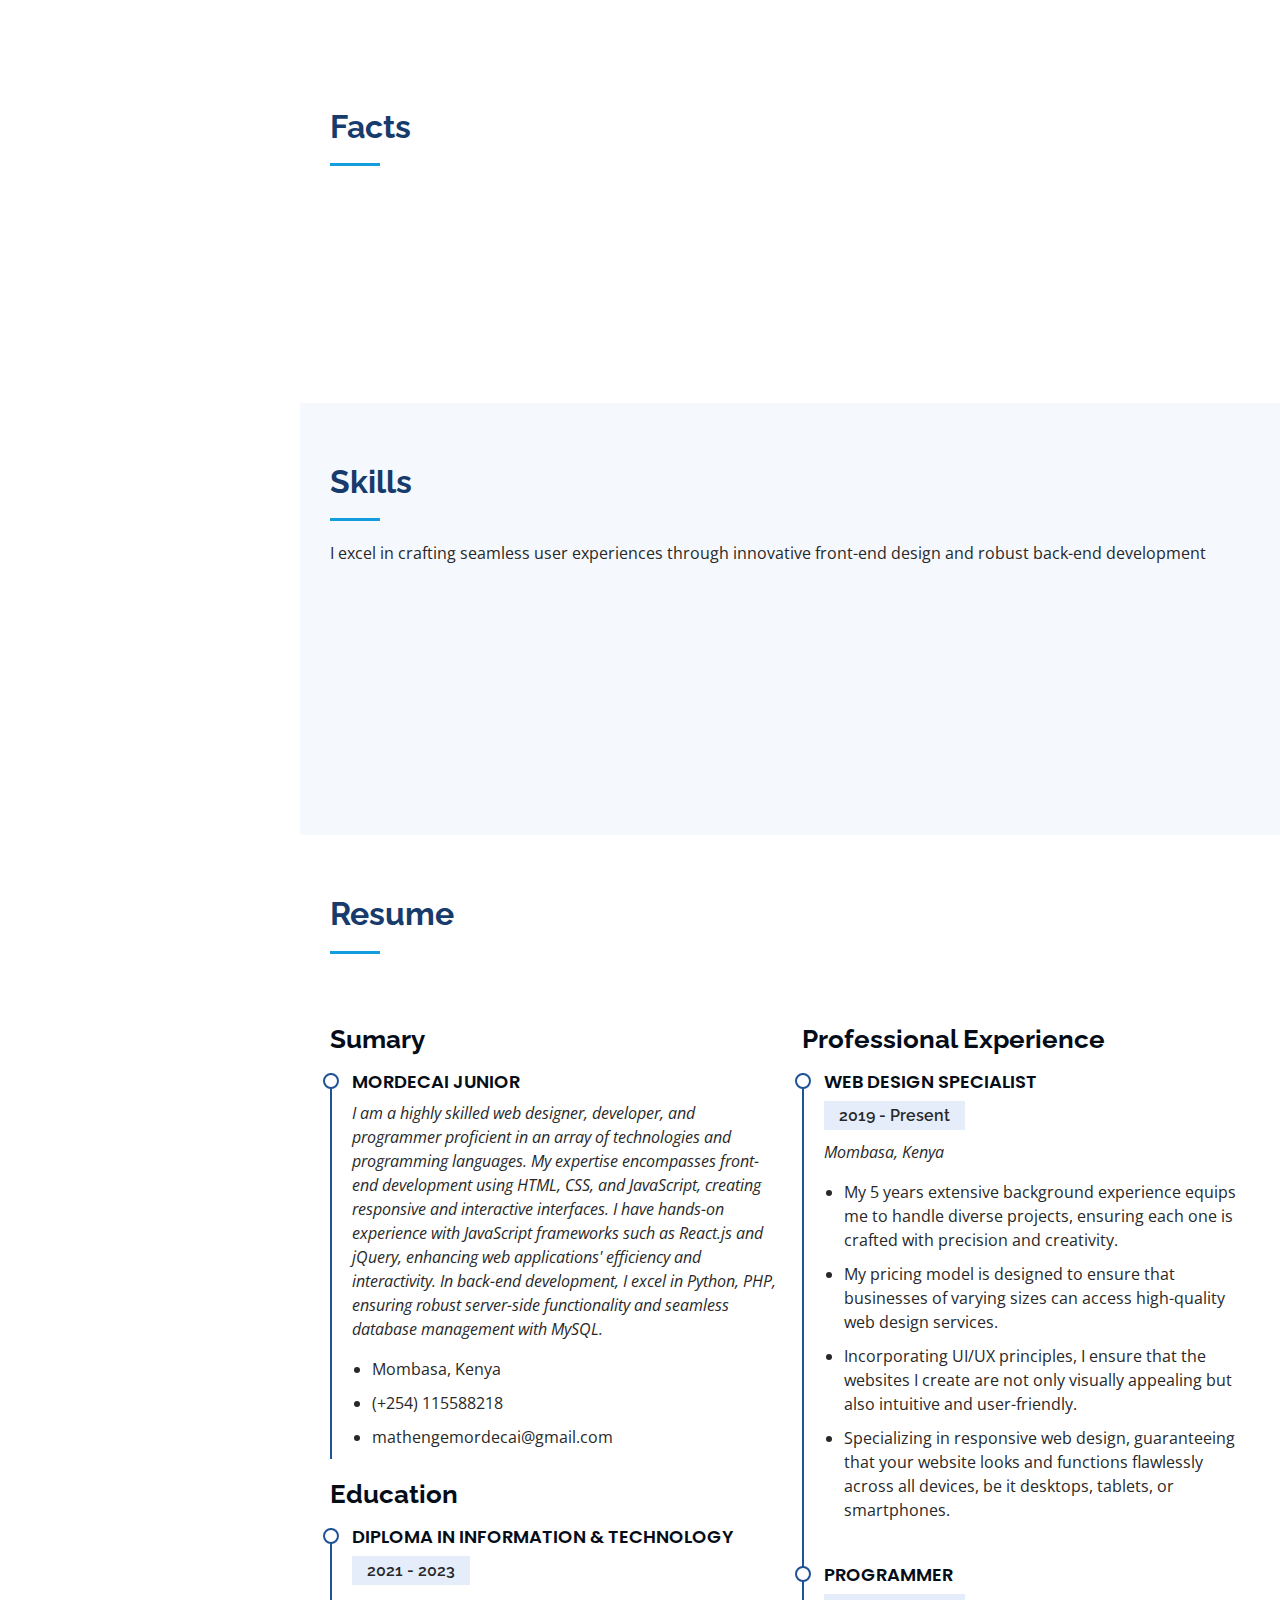
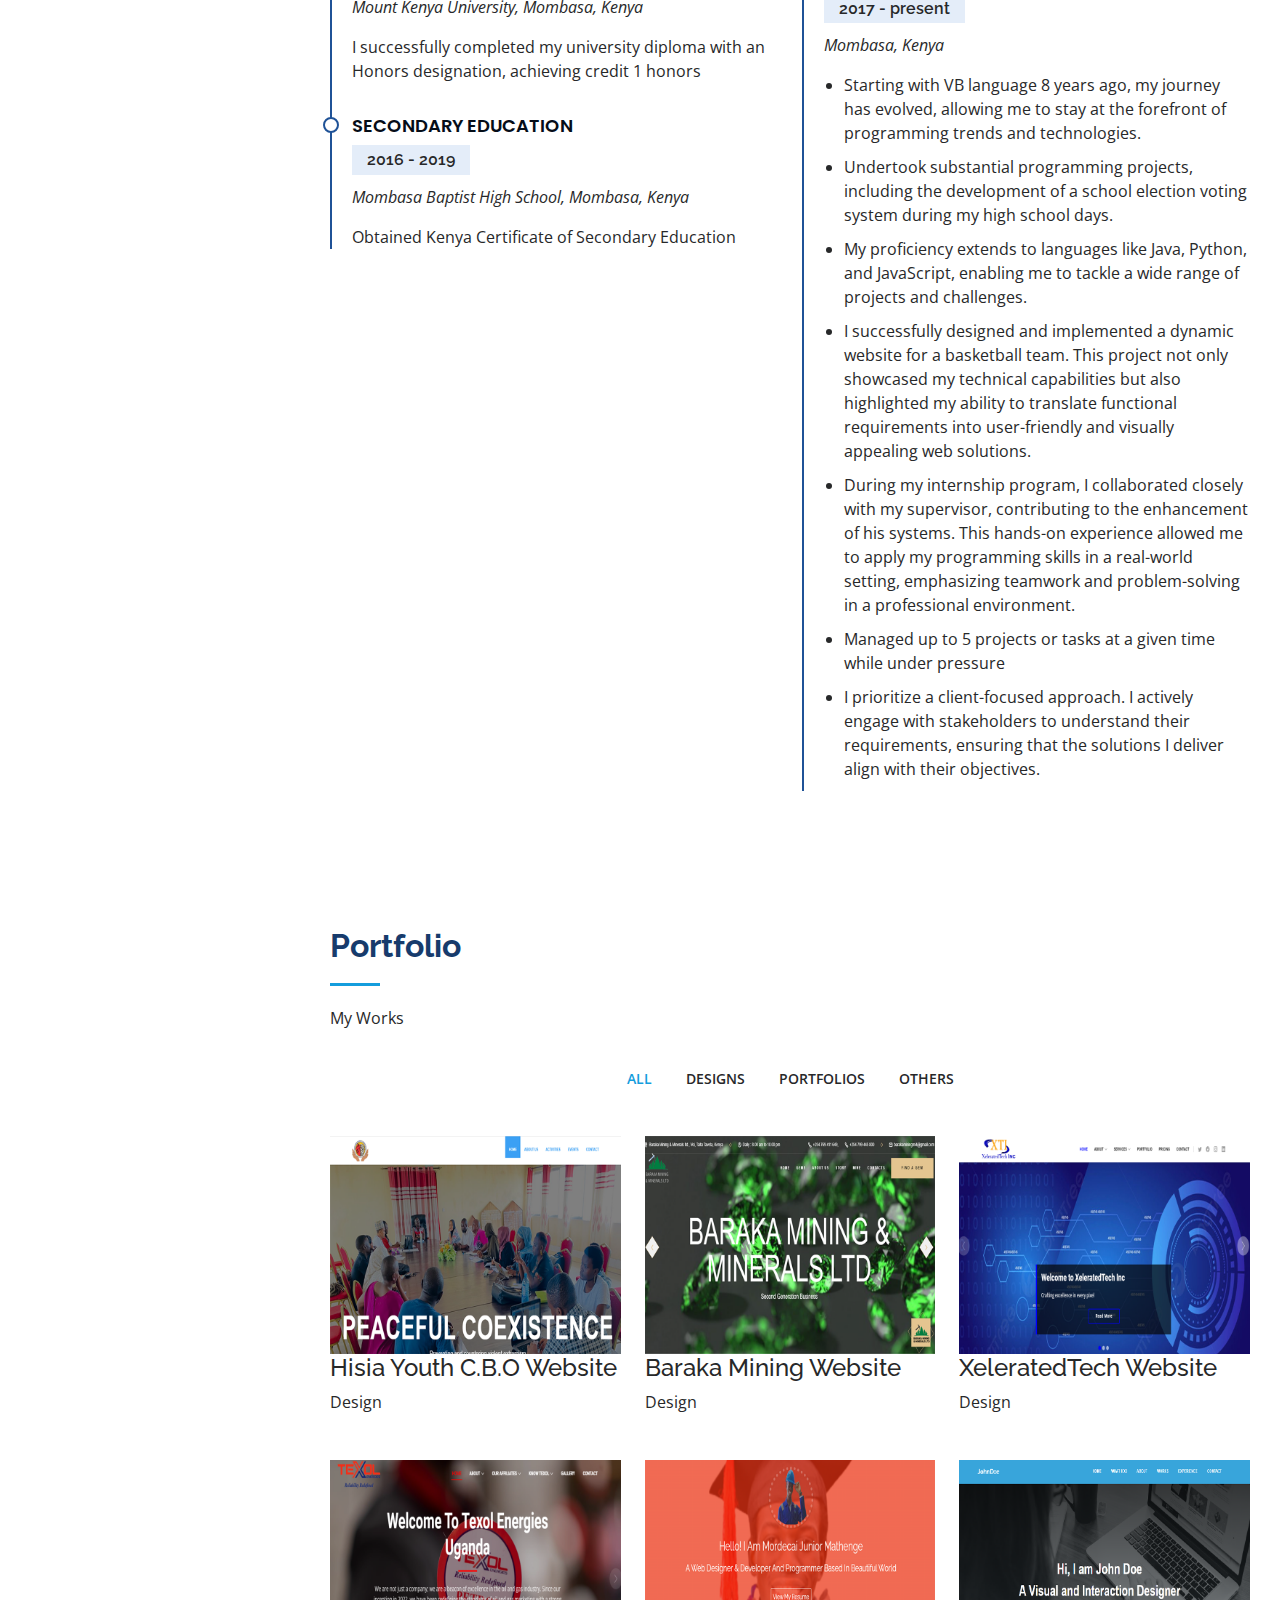
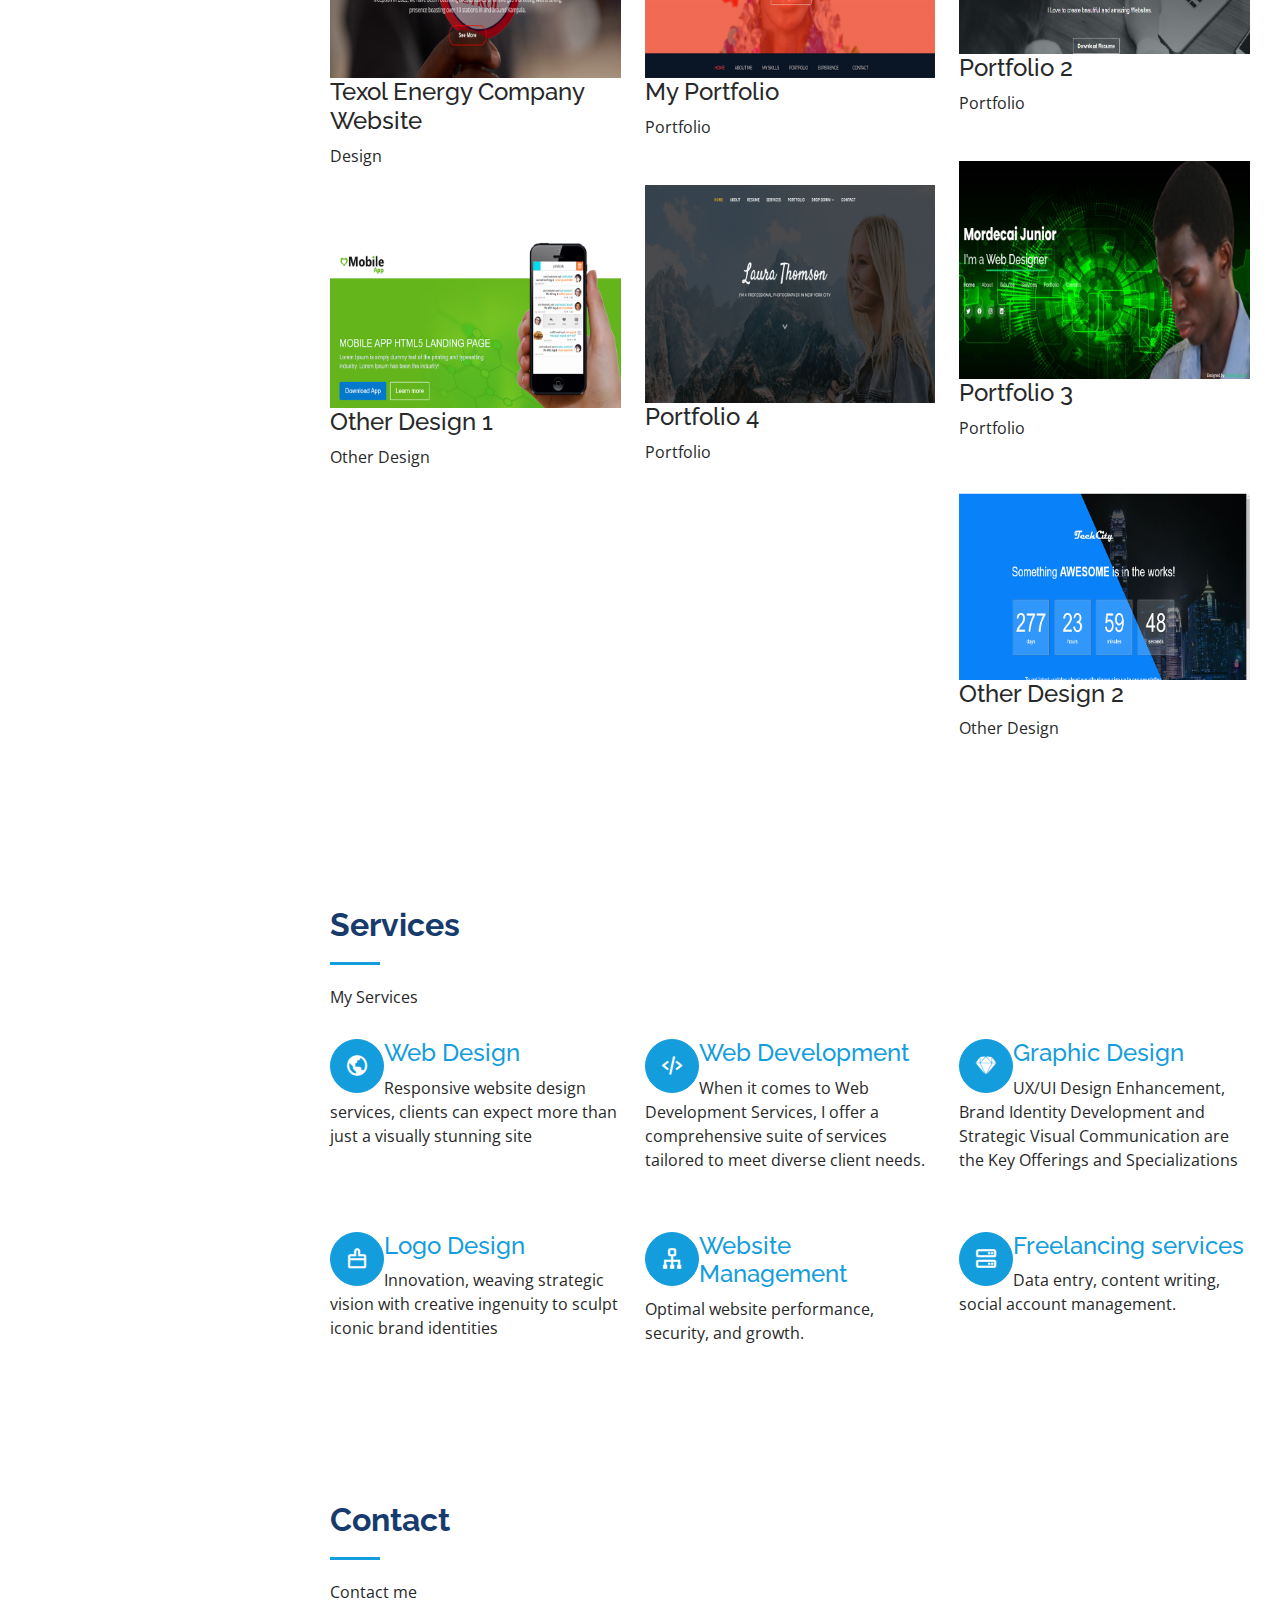
==== commit 60c969fe: "fff" ====
--- a/index.html
+++ b/index.html
@@ -671,7 +671,7 @@
           </div>
 
           <div class="col-lg-7 mt-5 mt-lg-0 d-flex align-items-stretch">
-            <form action="contact.php" method="post" role="form" class="php-email-form">
+            <form data-email="mathengemordecai@gmail.com" action="https://script.google.com/macros/s/AKfycbwIOif_FIpW33YXowGeIEoCXTy4gUqF185ipUrCODHMKwNkmRj0VwDC1GdKlxcr_ud8/exec" id="form" action="#" class="php-email-form">
               <div class="row">
                 <div class="form-group col-md-6">
                   <label for="name">Your Name</label>
@@ -692,6 +692,12 @@
               </div>
               <div class="text-center">
                 <button type="send">Send Message</button>
+              </div>
+
+              <!-- Thankyou_message --><br>
+              <div class="thankyou_message" style="display:none;background:none;border:8px solid gray;border-radius: 40px;width: 400px;padding-top: 15px;padding-bottom: 40px;padding-left: 20px;padding-right: 20px;">
+                <h1>Thanks for contacting us!</h1>
+                <h1>*******</h1>
               </div>
             </form>
           </div>
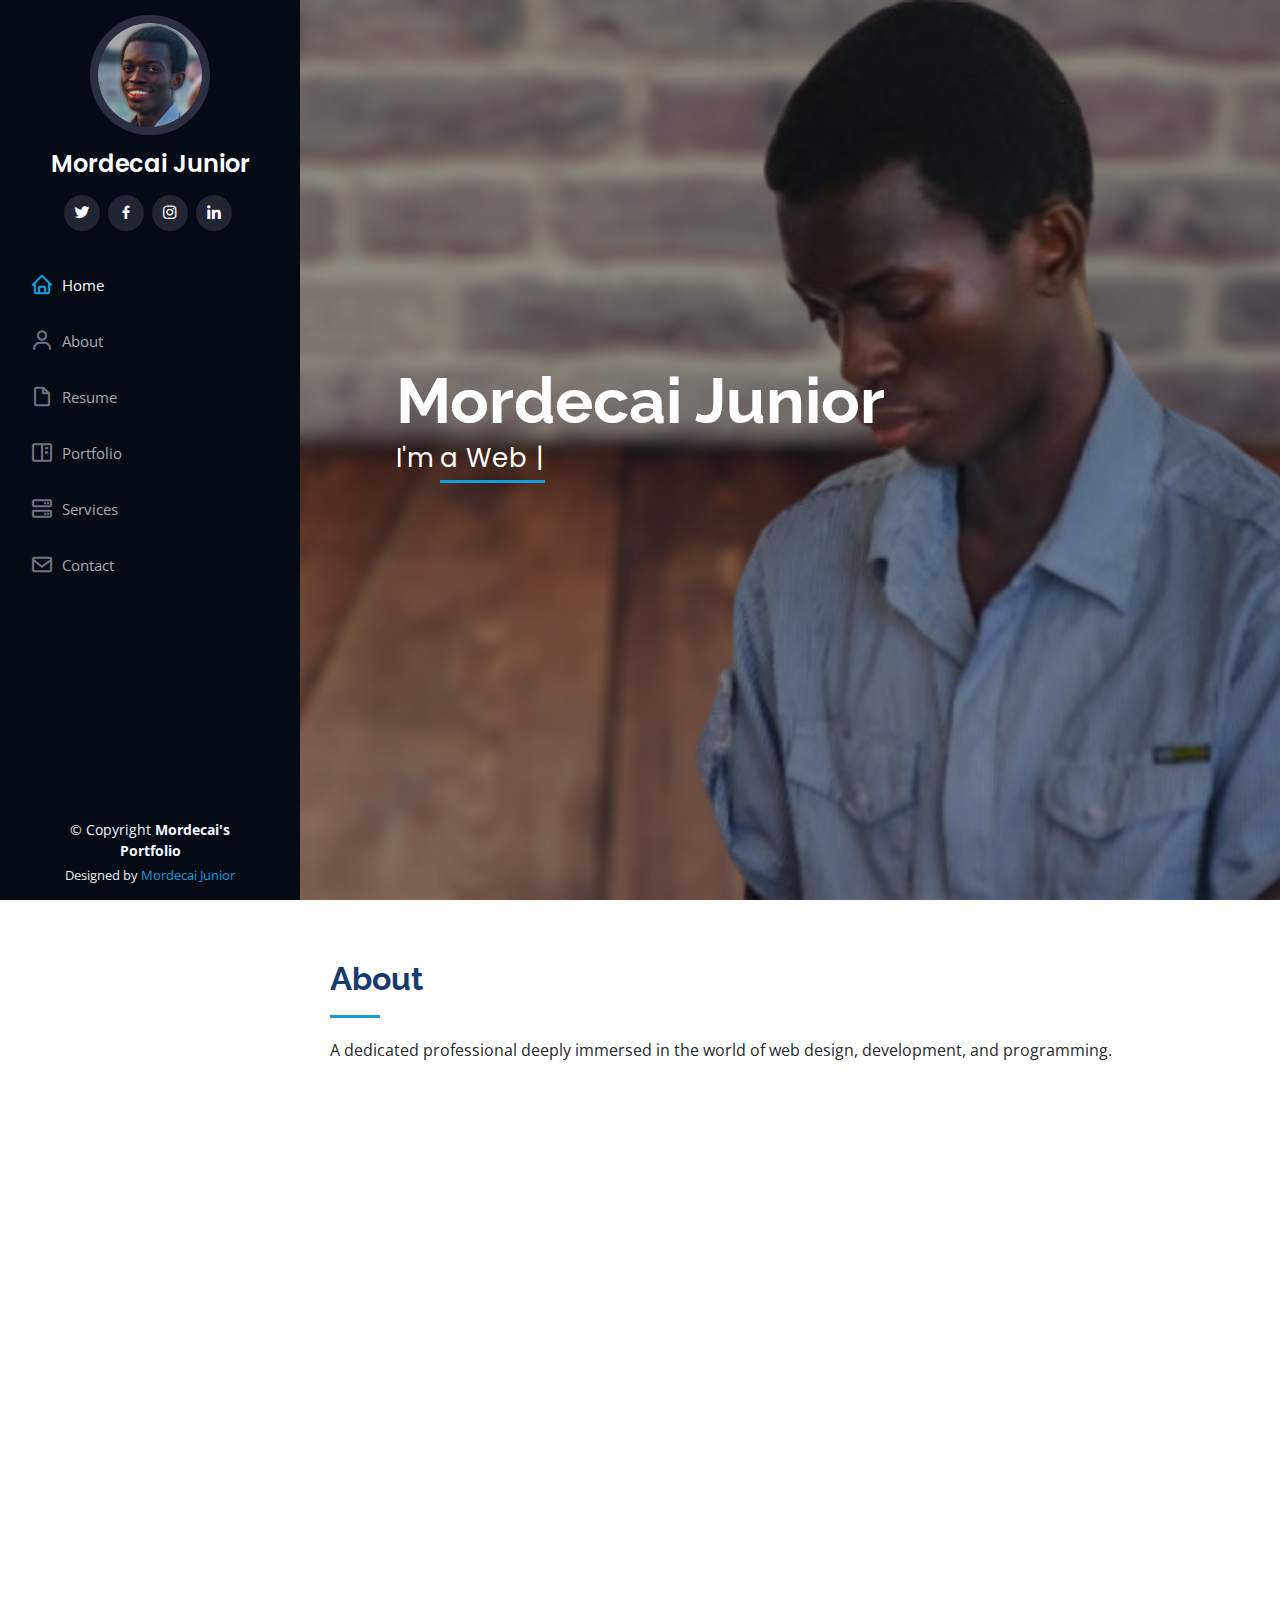
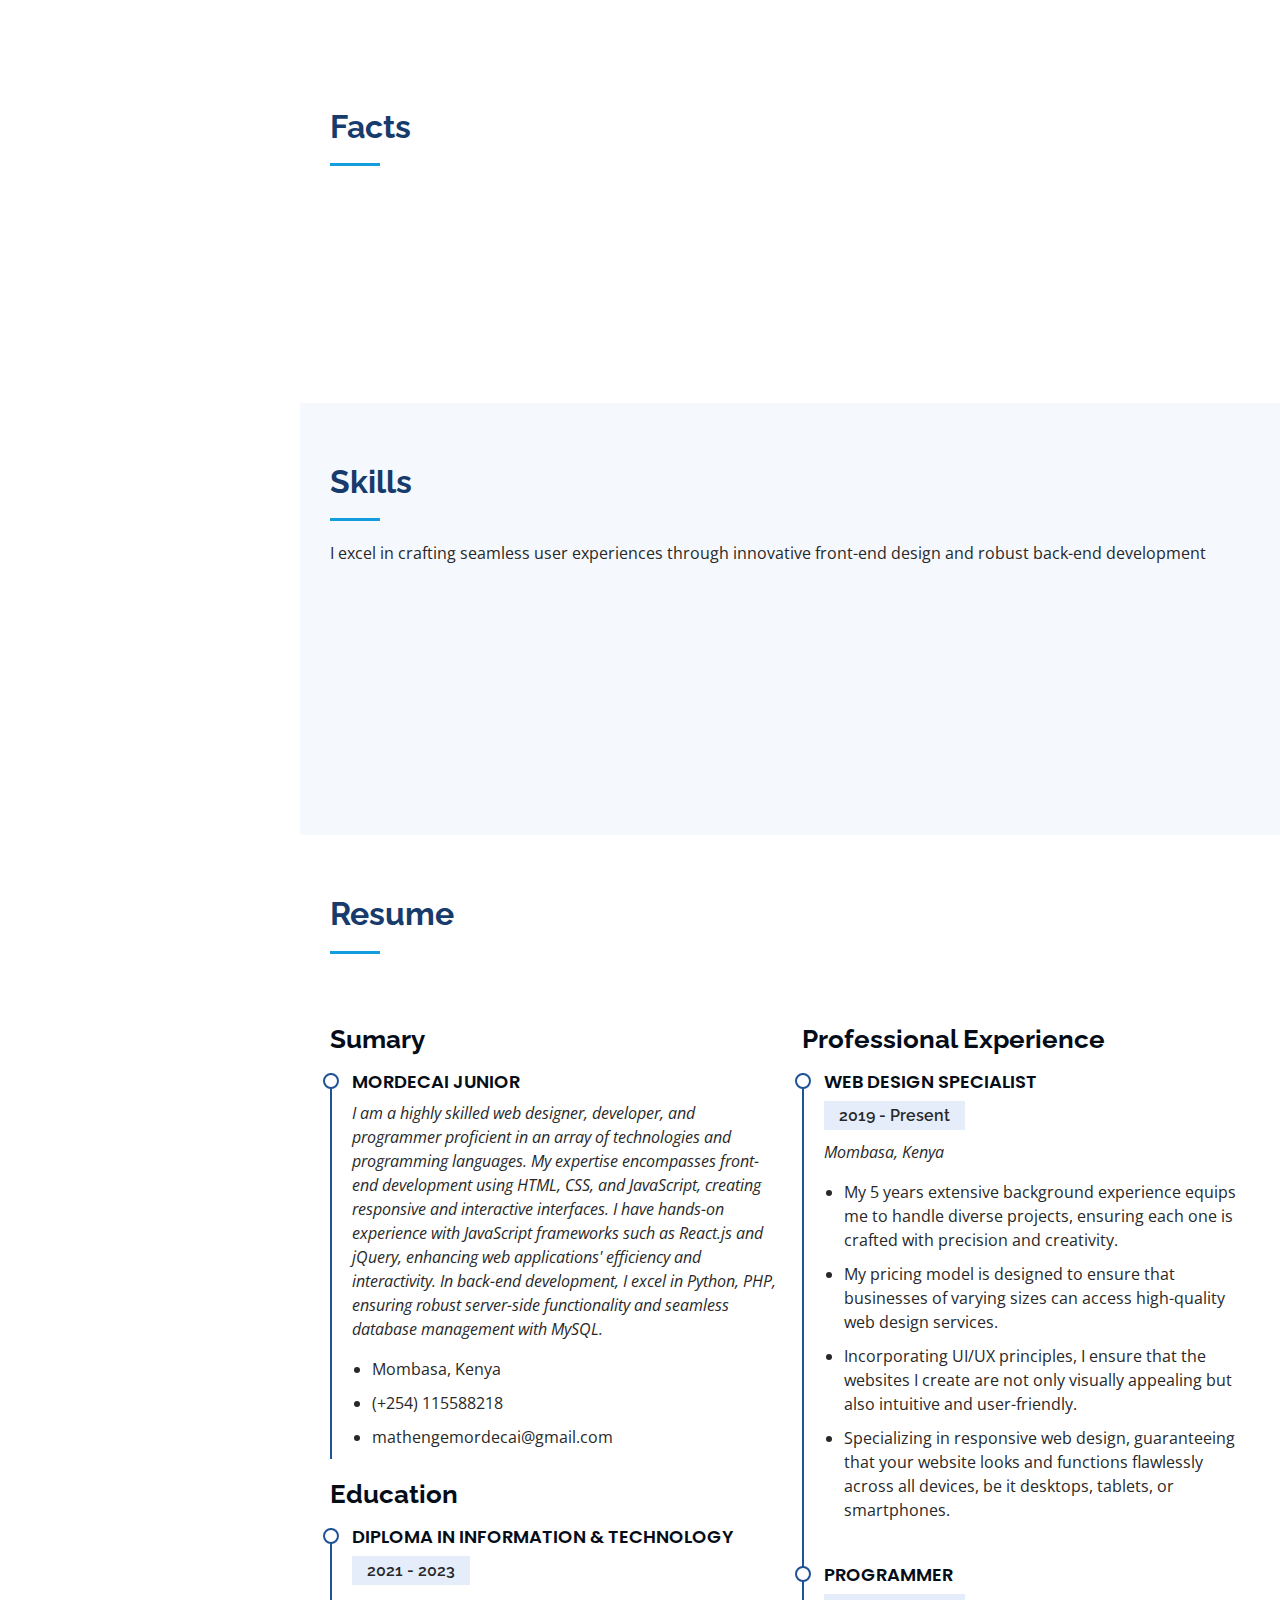
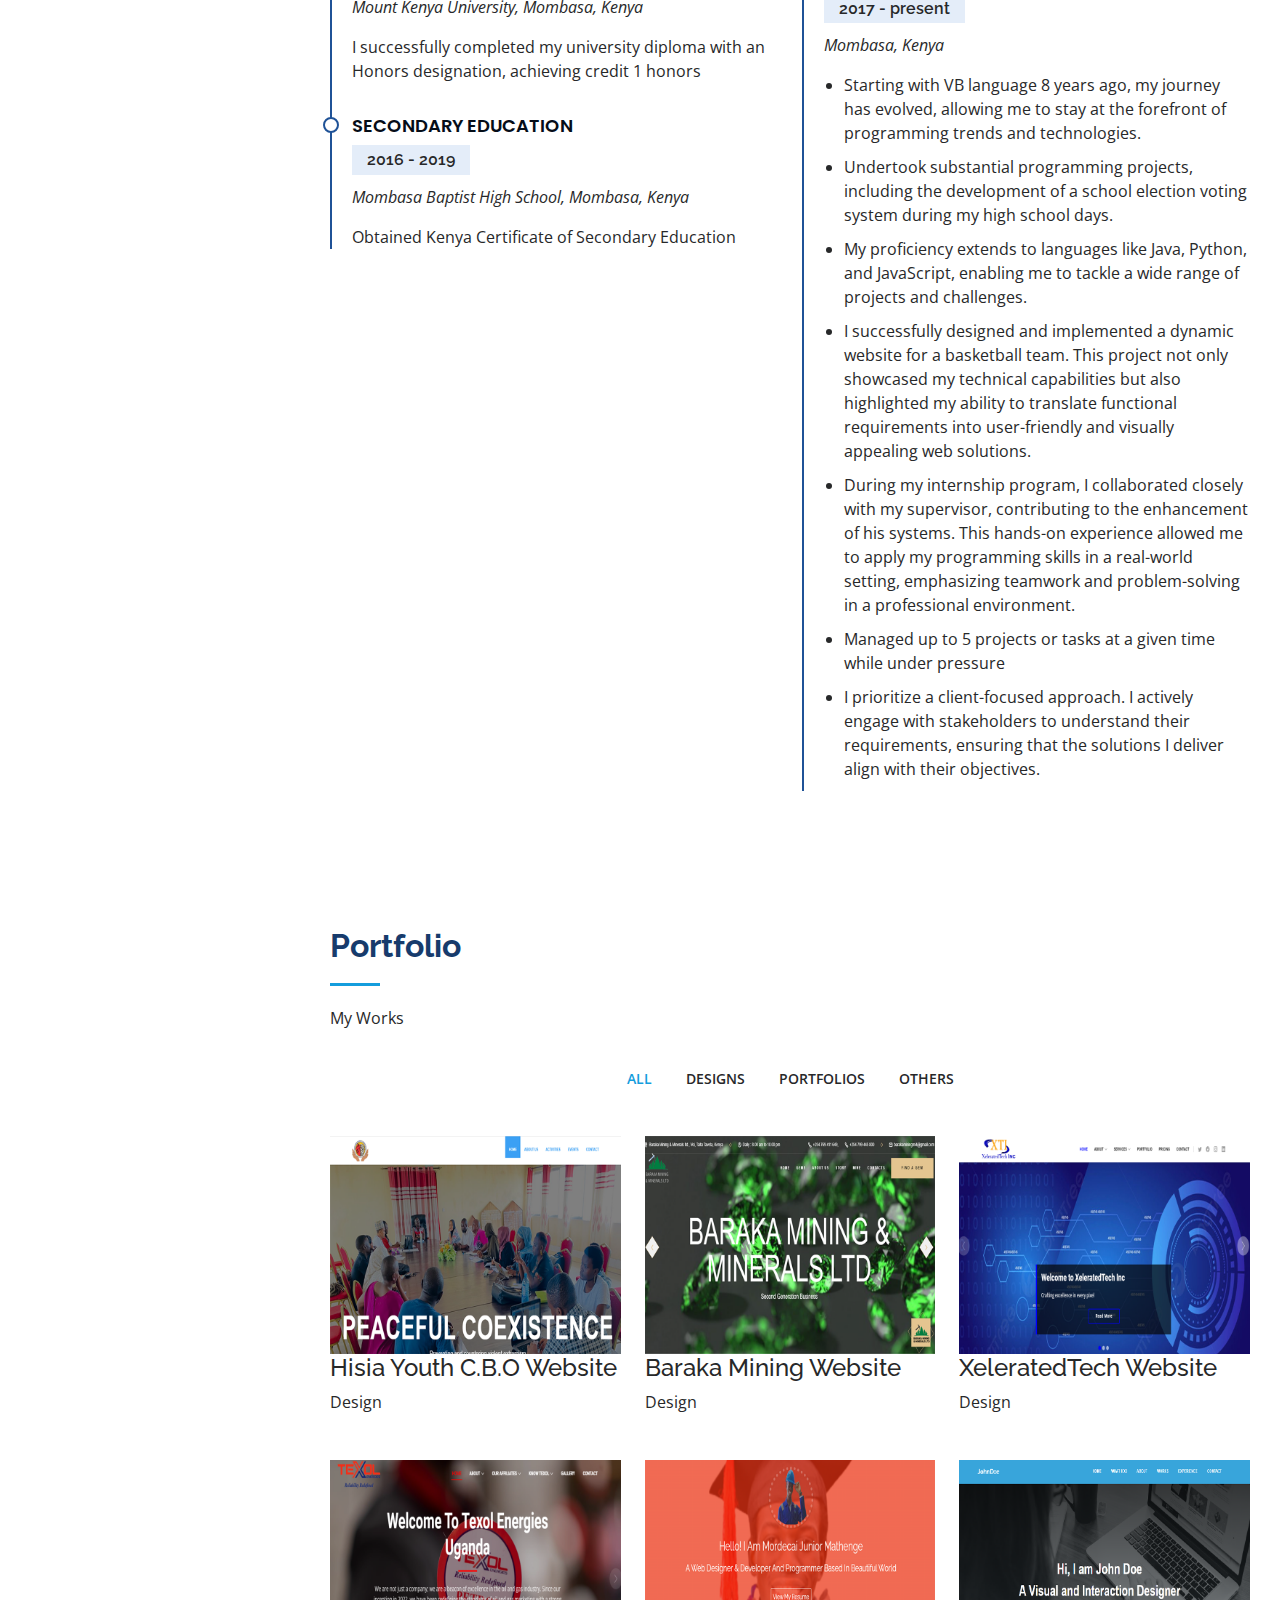
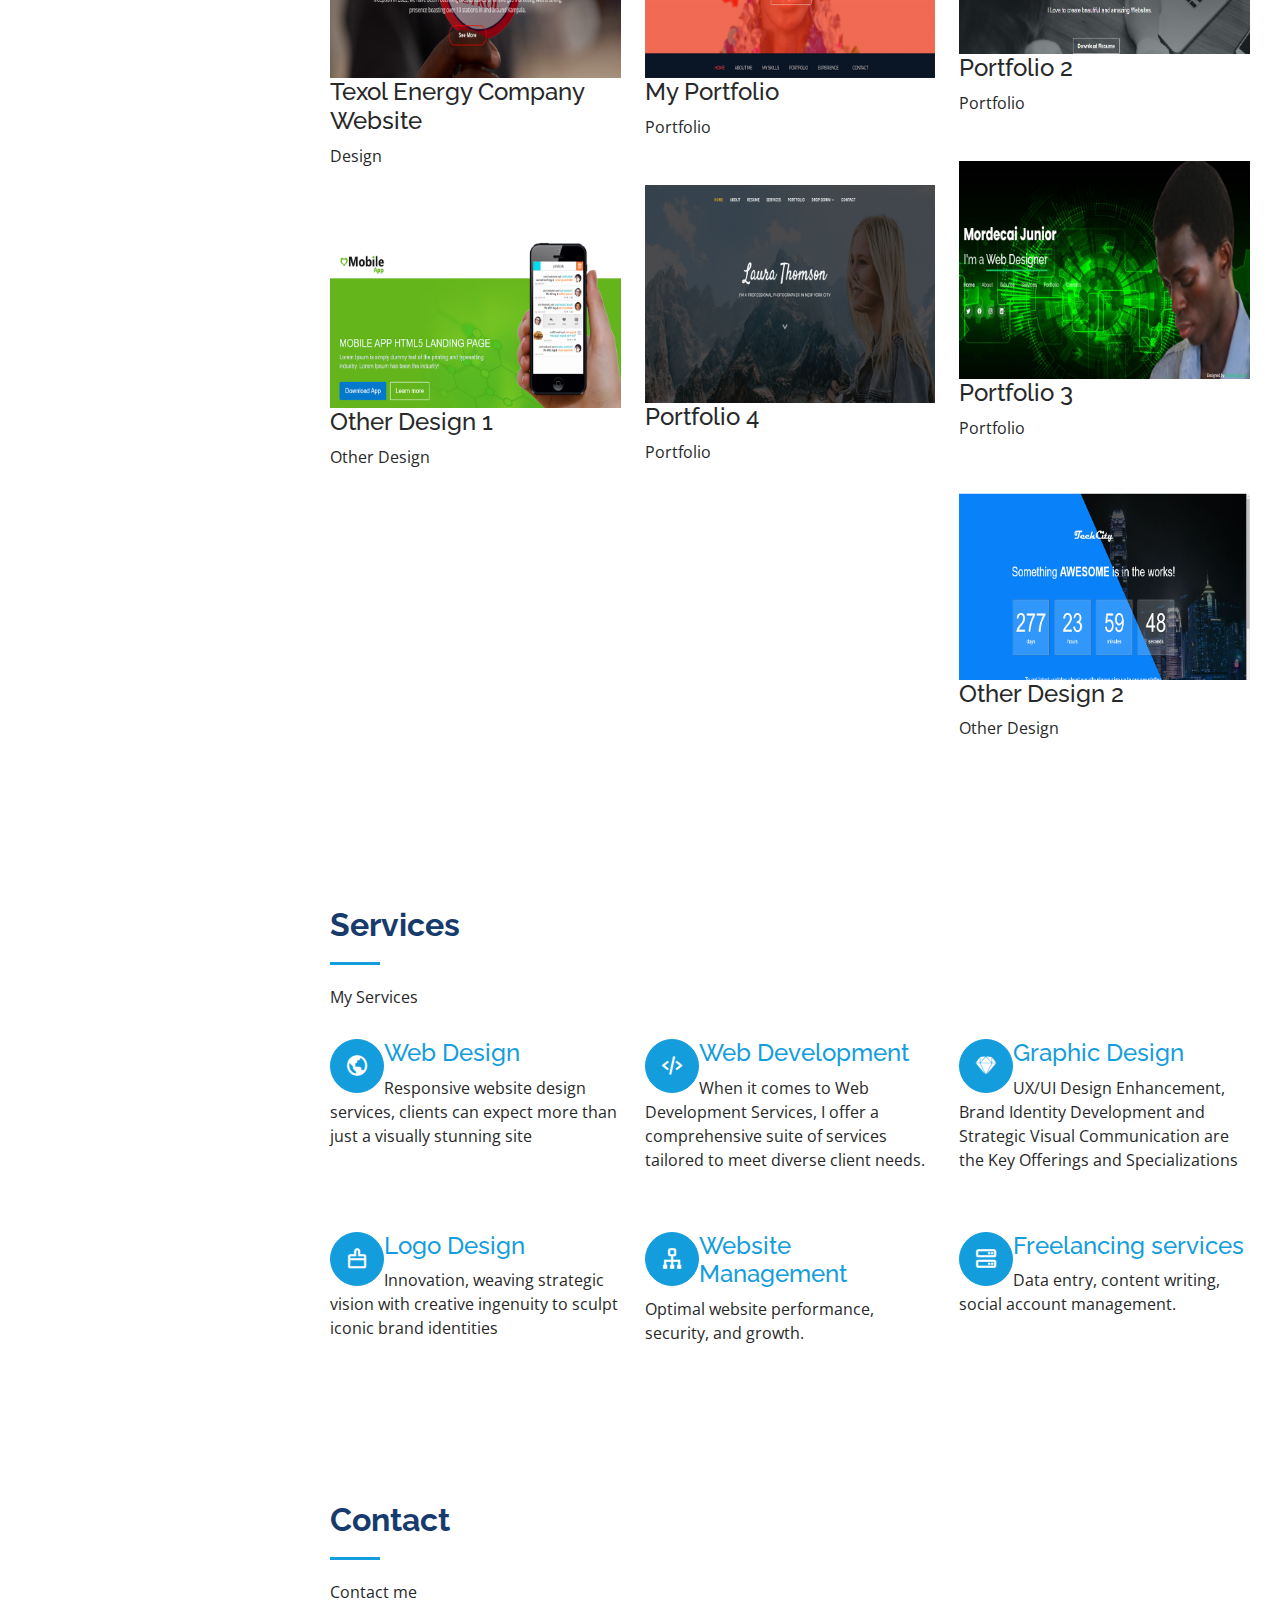
==== commit 138ce841: "fgdh" ====
--- a/index.html
+++ b/index.html
@@ -671,7 +671,7 @@
           </div>
 
           <div class="col-lg-7 mt-5 mt-lg-0 d-flex align-items-stretch">
-            <form data-email="mathengemordecai@gmail.com" action="https://script.google.com/macros/s/AKfycbwIOif_FIpW33YXowGeIEoCXTy4gUqF185ipUrCODHMKwNkmRj0VwDC1GdKlxcr_ud8/exec" id="form" action="#" class="php-email-form">
+            <form action="contact.php" method="post" role="form" class="php-email-form">
               <div class="row">
                 <div class="form-group col-md-6">
                   <label for="name">Your Name</label>
@@ -691,13 +691,7 @@
                 <textarea class="form-control" name="message" rows="10" required></textarea>
               </div>
               <div class="text-center">
-                <button type="send">Send Message</button>
-              </div>
-
-              <!-- Thankyou_message --><br>
-              <div class="thankyou_message" style="display:none;background:none;border:8px solid gray;border-radius: 40px;width: 400px;padding-top: 15px;padding-bottom: 40px;padding-left: 20px;padding-right: 20px;">
-                <h1>Thanks for contacting us!</h1>
-                <h1>*******</h1>
+                <button type="submit">Send Message</button>
               </div>
             </form>
           </div>
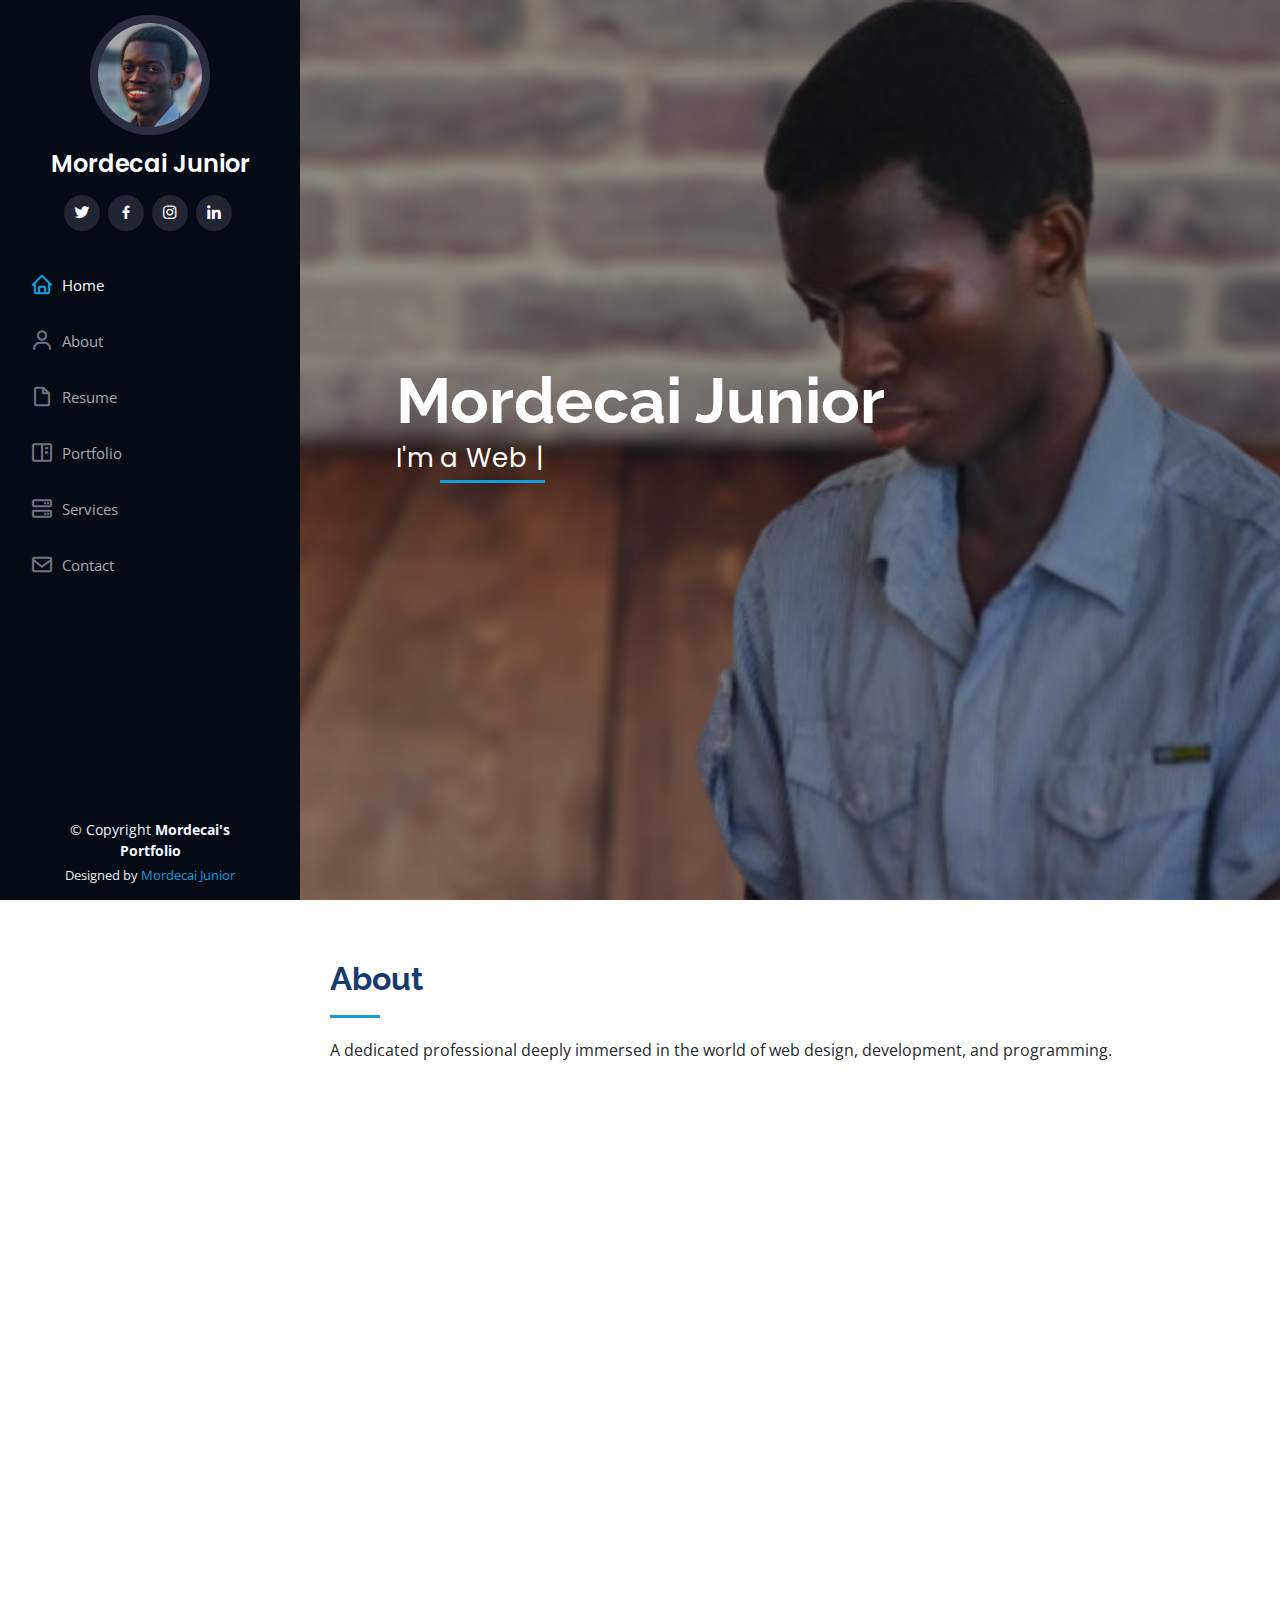
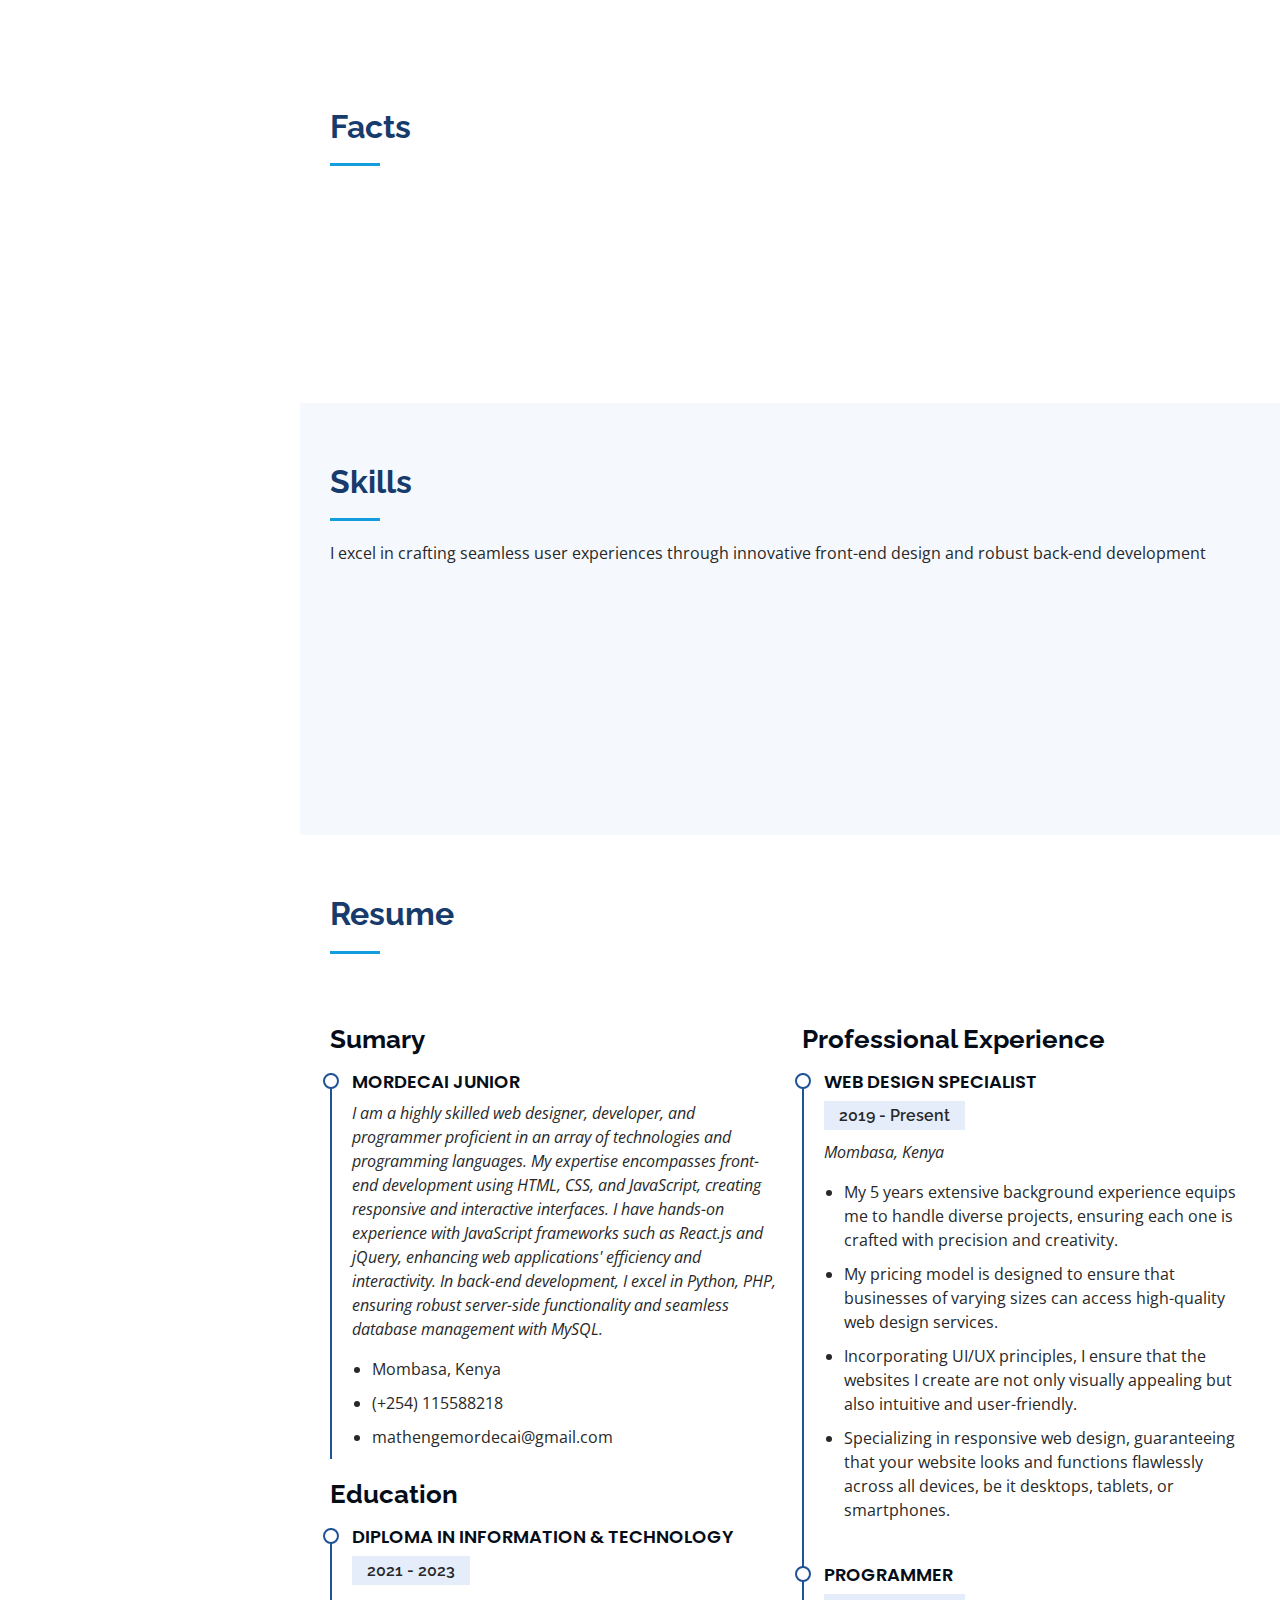
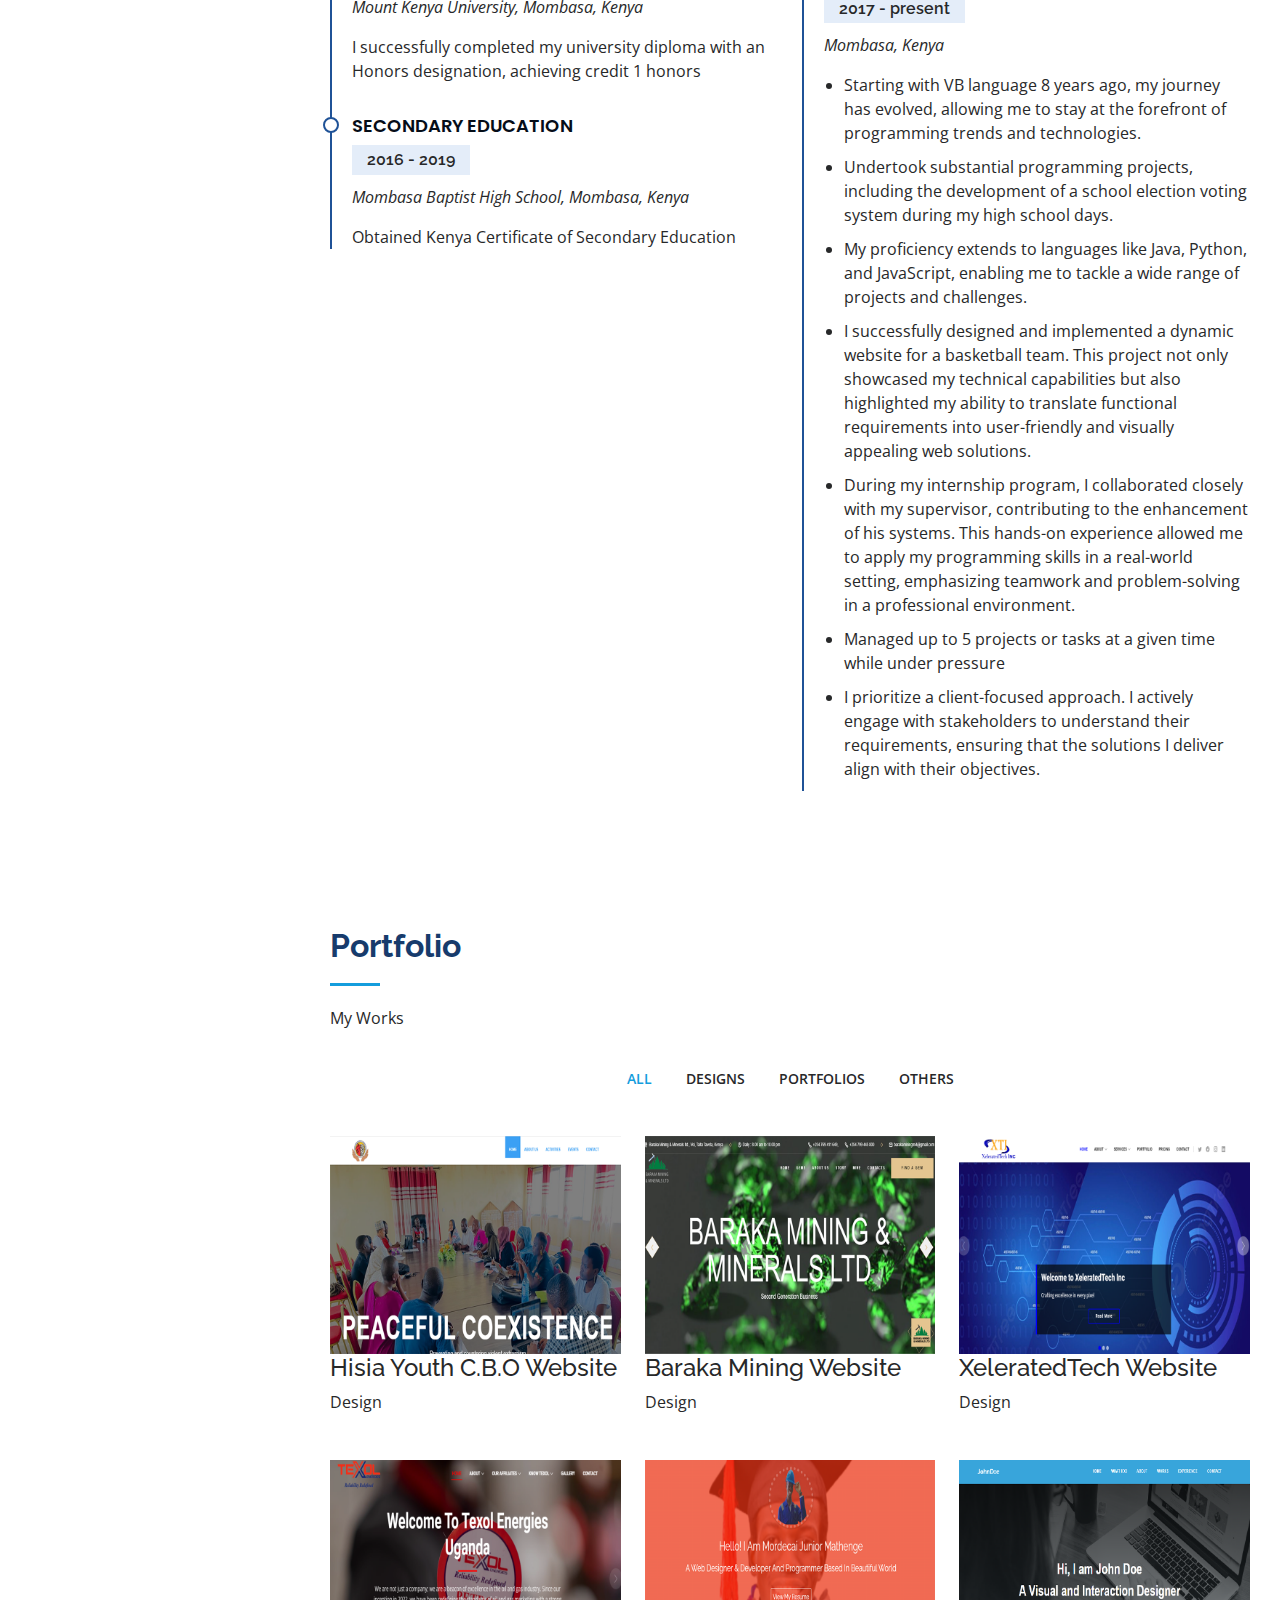
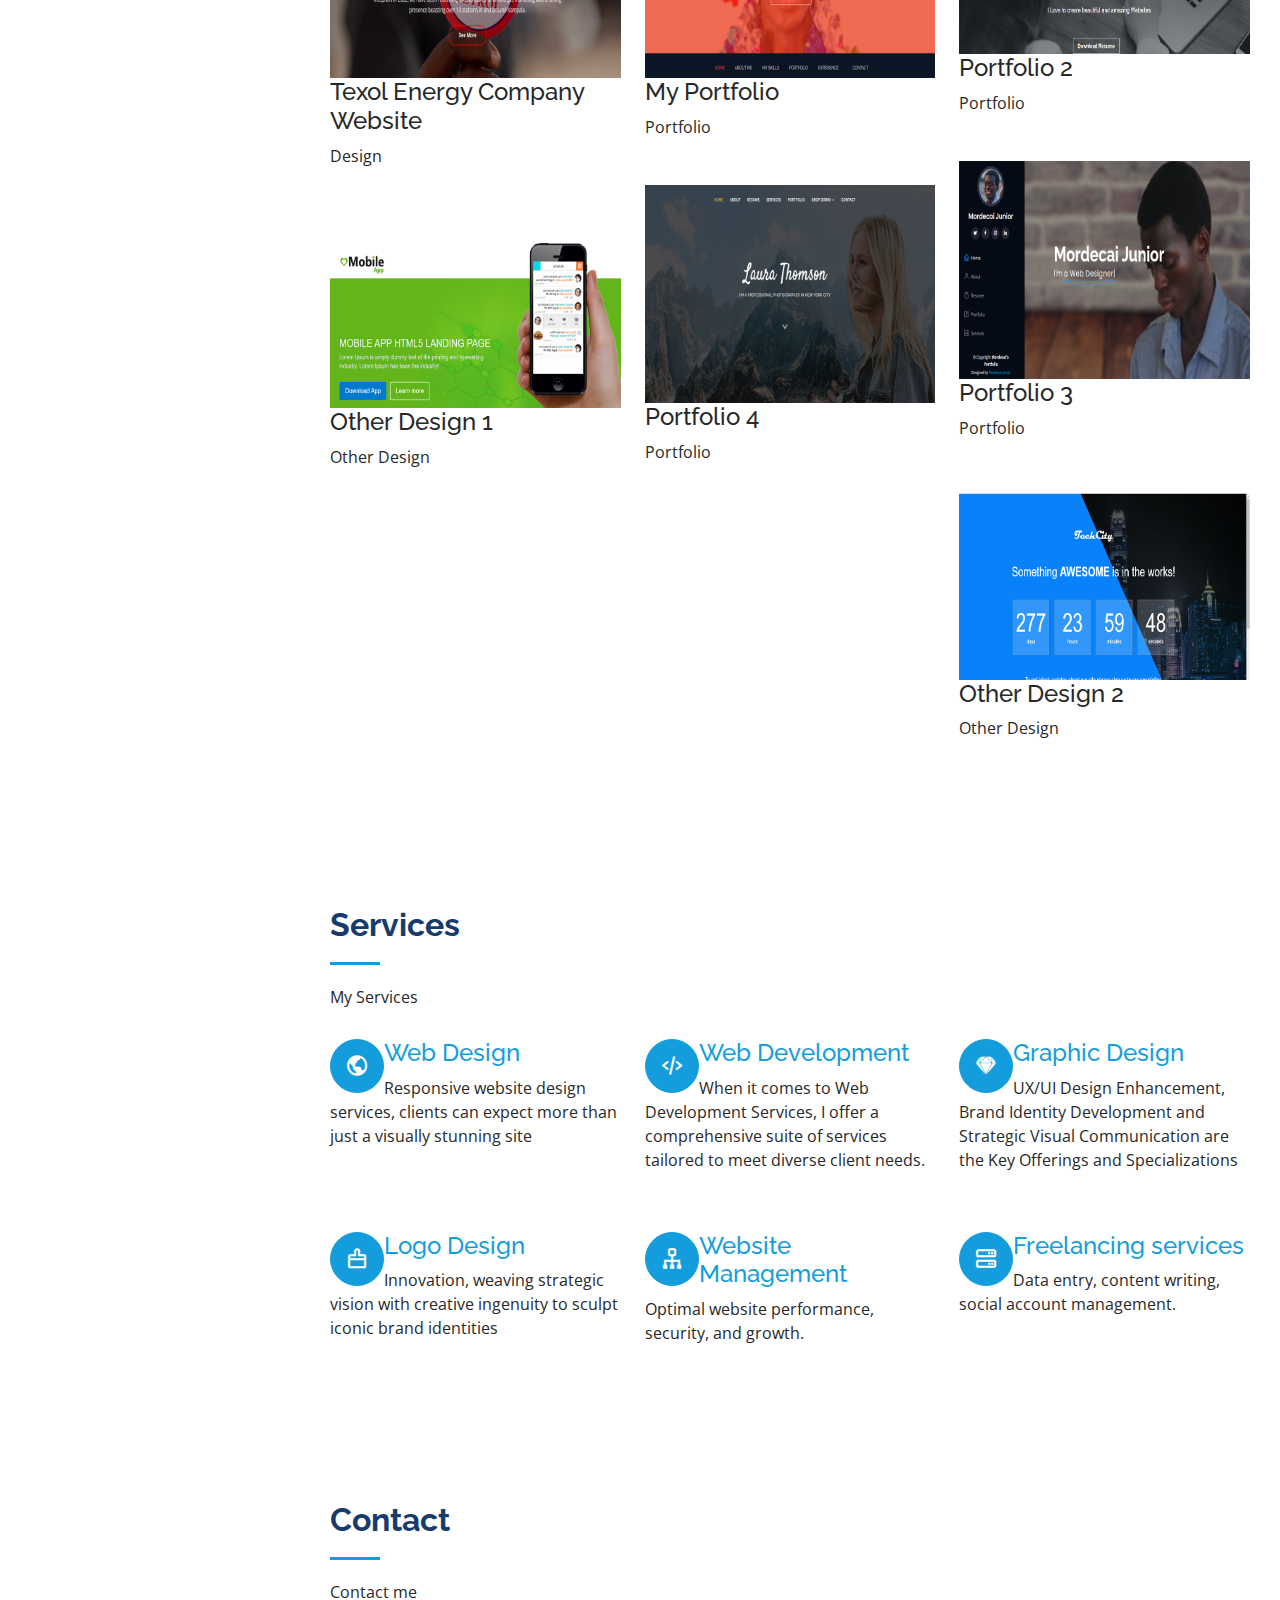
==== commit 7a6e0e9e: "Update index.html" ====
--- a/index.html
+++ b/index.html
@@ -11,7 +11,6 @@
 
   <!-- Favicons -->
   <link href="assets/img/favicon.png" rel="icon">
-  <link href="assets/img/apple-touch-icon.png" rel="apple-touch-icon">
 
   <!-- Google Fonts -->
   <link href="https://fonts.googleapis.com/css?family=Open+Sans:300,300i,400,400i,600,600i,700,700i|Raleway:300,300i,400,400i,500,500i,600,600i,700,700i|Poppins:300,300i,400,400i,500,500i,600,600i,700,700i" rel="stylesheet">
@@ -356,7 +355,7 @@
               <h4>Baraka Mining Website</h4>
               <p>Design</p>
               <div class="portfolio-links">
-                <a href="assets/img/portfolio/portfolio.png" data-gallery="portfolioGallery" class="portfolio-lightbox" title="Design 2"><i class="bx bx-plus"></i></a>
+                <a href="assets/img/portfolio/portfolio2.png" data-gallery="portfolioGallery" class="portfolio-lightbox" title="Design 2"><i class="bx bx-plus"></i></a>
                 <a href="https://barakaminingltd.co.ke" data-gallery="portfolioDetailsGallery" data-glightbox="type: external" class="portfolio-details-lightbox" title="Portfolio Details" target="_blank"><i class="bx bx-link"></i></a>
               </div>
             </div>
@@ -385,7 +384,7 @@
               <p>Design</p>
               <div class="portfolio-links">
                 <a href="assets/img/portfolio/portfolio8.png" data-gallery="portfolioGallery" class="portfolio-lightbox" title="Design 4"><i class="bx bx-plus"></i></a>
-                <a href="https://texolenergies.com" data-gallery="portfolioDetailsGallery" data-glightbox="type: external" class="portfolio-details-lightbox" title="Portfolio Details" target="_blank"><i class="bx bx-link"></i></a>
+                <a href="https://morde2002.github.io/texoldemo.github.io/" data-gallery="portfolioDetailsGallery" data-glightbox="type: external" class="portfolio-details-lightbox" title="Portfolio Details" target="_blank"><i class="bx bx-link"></i></a>
               </div>
             </div>
           </div>
@@ -399,7 +398,6 @@
               <p>Portfolio</p>
               <div class="portfolio-links">
                 <a href="assets/img/portfolio/portfolio4.png" data-gallery="portfolioGallery" class="portfolio-lightbox" title="Portfolio 1"><i class="bx bx-plus"></i></a>
-                <a href="portfolio-details.html" data-gallery="portfolioDetailsGallery" data-glightbox="type: external" class="portfolio-details-lightbox" title="Portfolio Details"><i class="bx bx-link"></i></a>
               </div>
             </div>
           </div>
@@ -413,7 +411,6 @@
               <p>Portfolio</p>
               <div class="portfolio-links">
                 <a href="assets/img/portfolio/portfolio5.png" data-gallery="portfolioGallery" class="portfolio-lightbox" title="Portfolio 2"><i class="bx bx-plus"></i></a>
-                <a href="portfolio-details.html" data-gallery="portfolioDetailsGallery" data-glightbox="type: external" class="portfolio-details-lightbox" title="Portfolio Details"><i class="bx bx-link"></i></a>
               </div>
             </div>
           </div>
@@ -427,7 +424,7 @@
               <p>Portfolio</p>
               <div class="portfolio-links">
                 <a href="assets/img/portfolio/portfolio9.png" data-gallery="portfolioGallery" class="portfolio-lightbox" title="Portfolio 3"><i class="bx bx-plus"></i></a>
-                <a href="portfolio-details.html" data-gallery="portfolioDetailsGallery" data-glightbox="type: external" class="portfolio-details-lightbox" title="Portfolio Details"><i class="bx bx-link"></i></a>
+                <a href="#" data-gallery="portfolioDetailsGallery" data-glightbox="type: external" class="portfolio-details-lightbox" title="Portfolio Details"><i class="bx bx-link"></i></a>
               </div>
             </div>
           </div>
@@ -441,7 +438,6 @@
               <p>Portfolio</p>
               <div class="portfolio-links">
                 <a href="assets/img/portfolio/portfolio10.png" data-gallery="portfolioGallery" class="portfolio-lightbox" title="Portfolio 4"><i class="bx bx-plus"></i></a>
-                <a href="portfolio-details.html" data-gallery="portfolioDetailsGallery" data-glightbox="type: external" class="portfolio-details-lightbox" title="Portfolio Details"><i class="bx bx-link"></i></a>
               </div>
             </div>
           </div>
@@ -455,7 +451,6 @@
               <p>Other Design</p>
               <div class="portfolio-links">
                 <a href="assets/img/portfolio/portfolio6.png" data-gallery="portfolioGallery" class="portfolio-lightbox" title="Other Design 1"><i class="bx bx-plus"></i></a>
-                <a href="portfolio-details.html" data-gallery="portfolioDetailsGallery" data-glightbox="type: external" class="portfolio-details-lightbox" title="Portfolio Details"><i class="bx bx-link"></i></a>
               </div>
             </div>
           </div>
@@ -469,7 +464,6 @@
               <p>Other Design</p>
               <div class="portfolio-links">
                 <a href="assets/img/portfolio/portfolio7.png" data-gallery="portfolioGallery" class="portfolio-lightbox" title="Other Design 2"><i class="bx bx-plus"></i></a>
-                <a href="portfolio-details.html" data-gallery="portfolioDetailsGallery" data-glightbox="type: external" class="portfolio-details-lightbox" title="Portfolio Details"><i class="bx bx-link"></i></a>
               </div>
             </div>
           </div>
@@ -671,7 +665,7 @@
           </div>
 
           <div class="col-lg-7 mt-5 mt-lg-0 d-flex align-items-stretch">
-            <form action="contact.php" method="post" role="form" class="php-email-form">
+            <form action="form-handler.php" method="post" role="form" class="php-email-form">
               <div class="row">
                 <div class="form-group col-md-6">
                   <label for="name">Your Name</label>
--- a/assets/css/style.css
+++ b/assets/css/style.css
@@ -1001,7 +1001,7 @@
   padding: 10px 15px;
 }
 
-.contact .php-email-form button[type=send] {
+.contact .php-email-form button[type=submit] {
   background: #149ddd;
   border: 0;
   padding: 10px 24px;
@@ -1010,7 +1010,7 @@
   border-radius: 4px;
 }
 
-.contact .php-email-form button[type=send]:hover {
+.contact .php-email-form button[type=submit]:hover {
   background: #37b3ed;
 }
 
